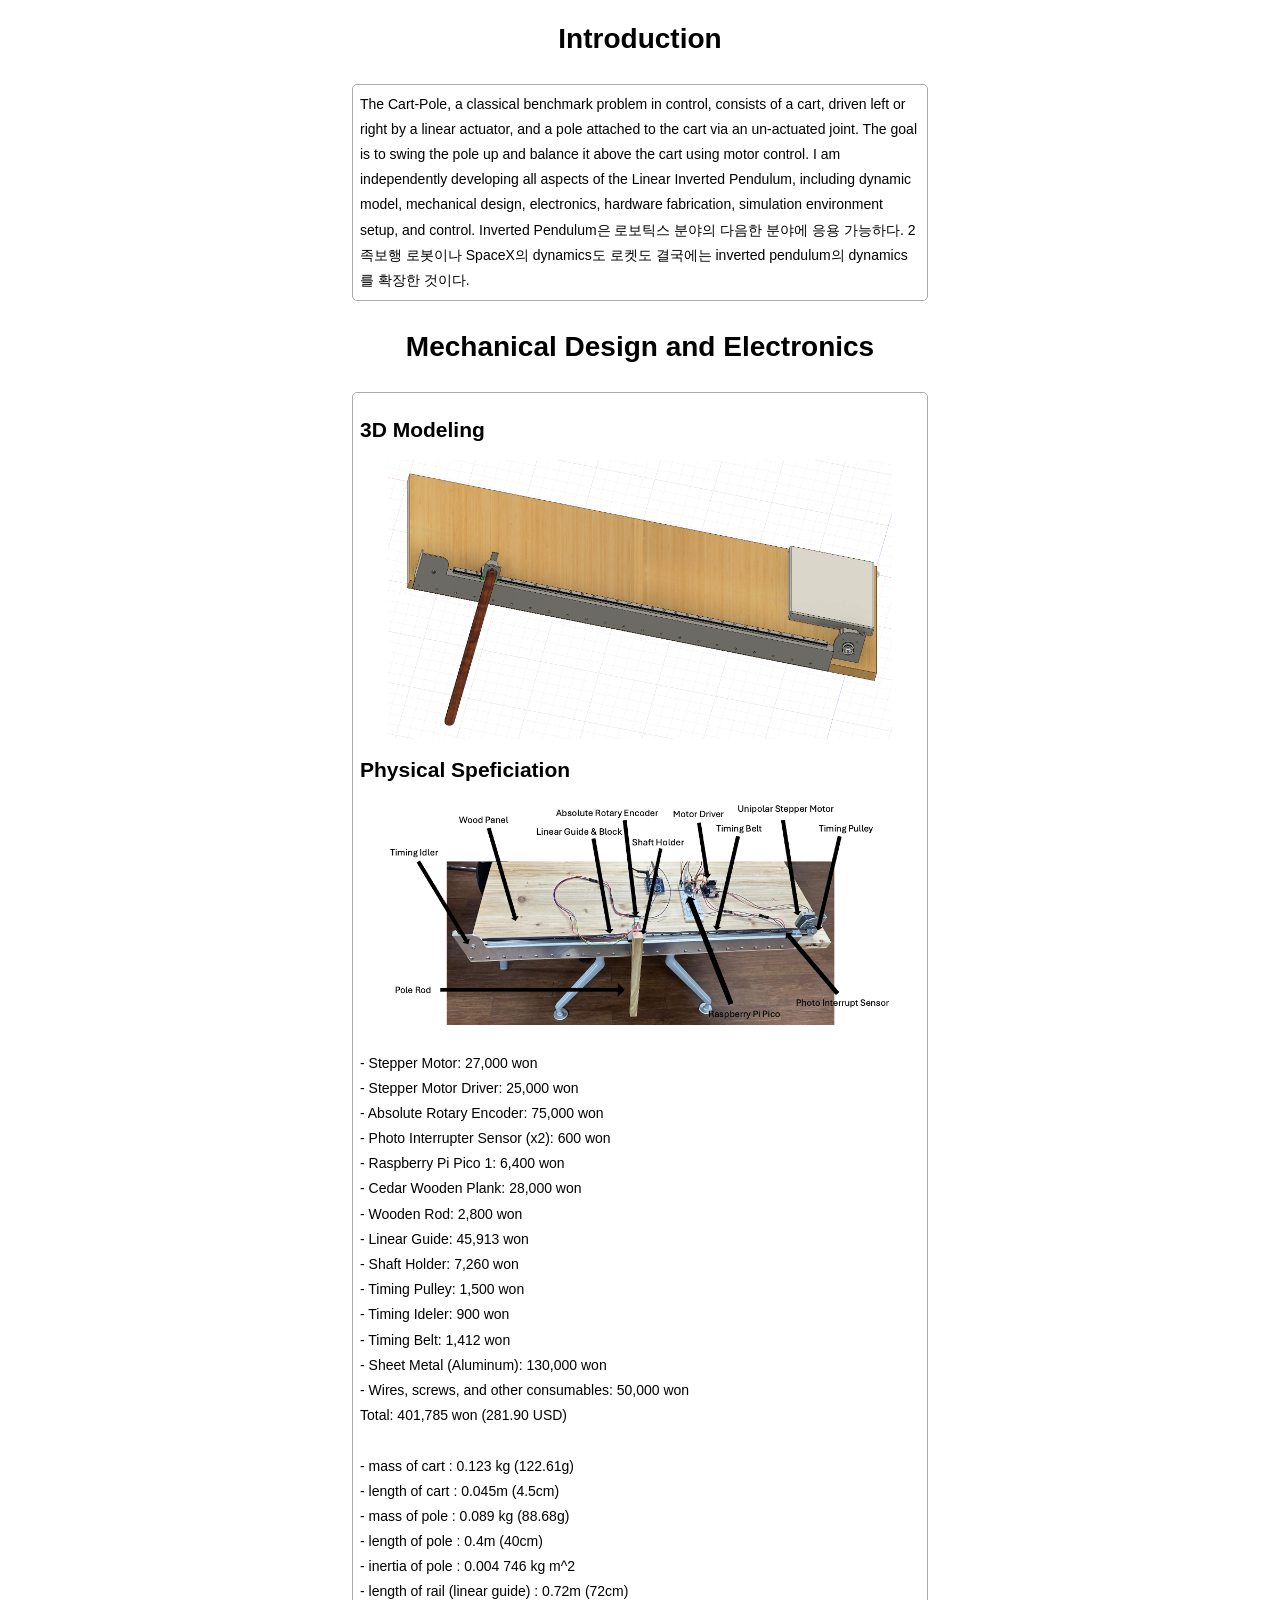
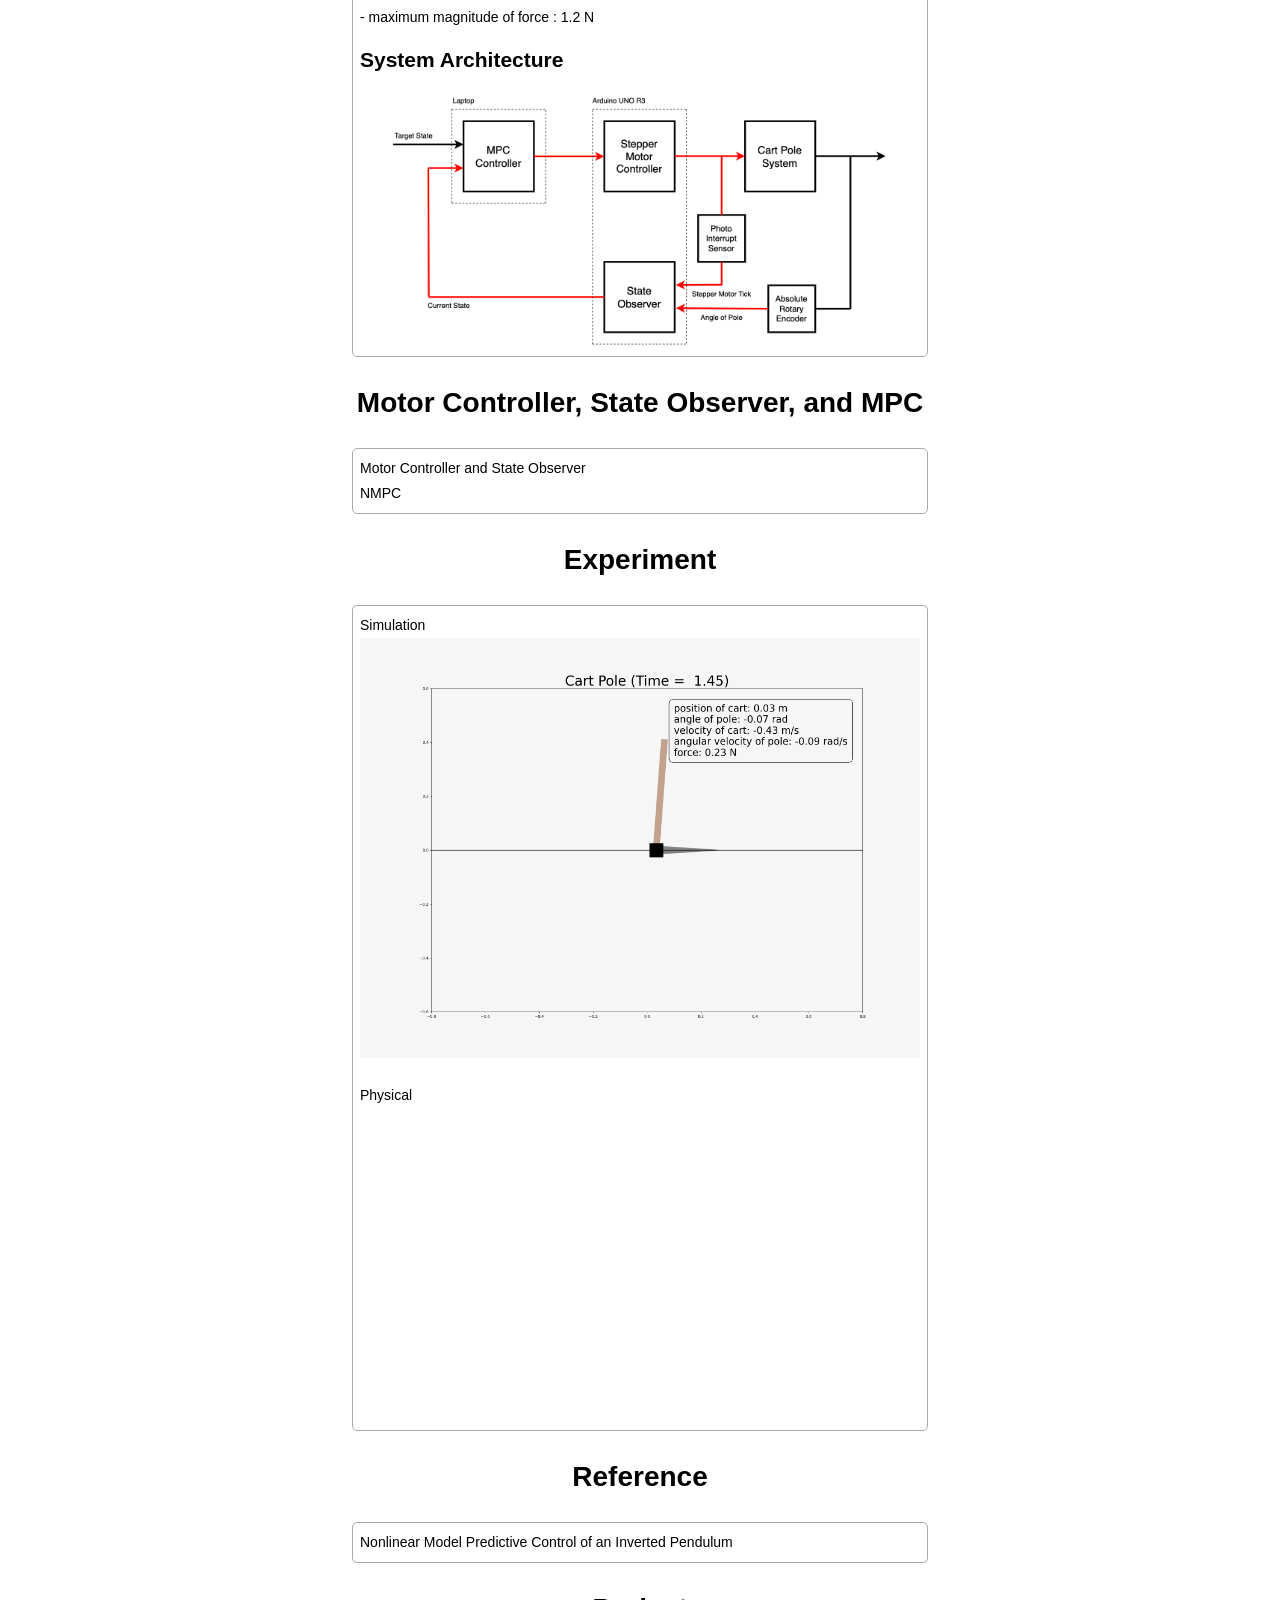
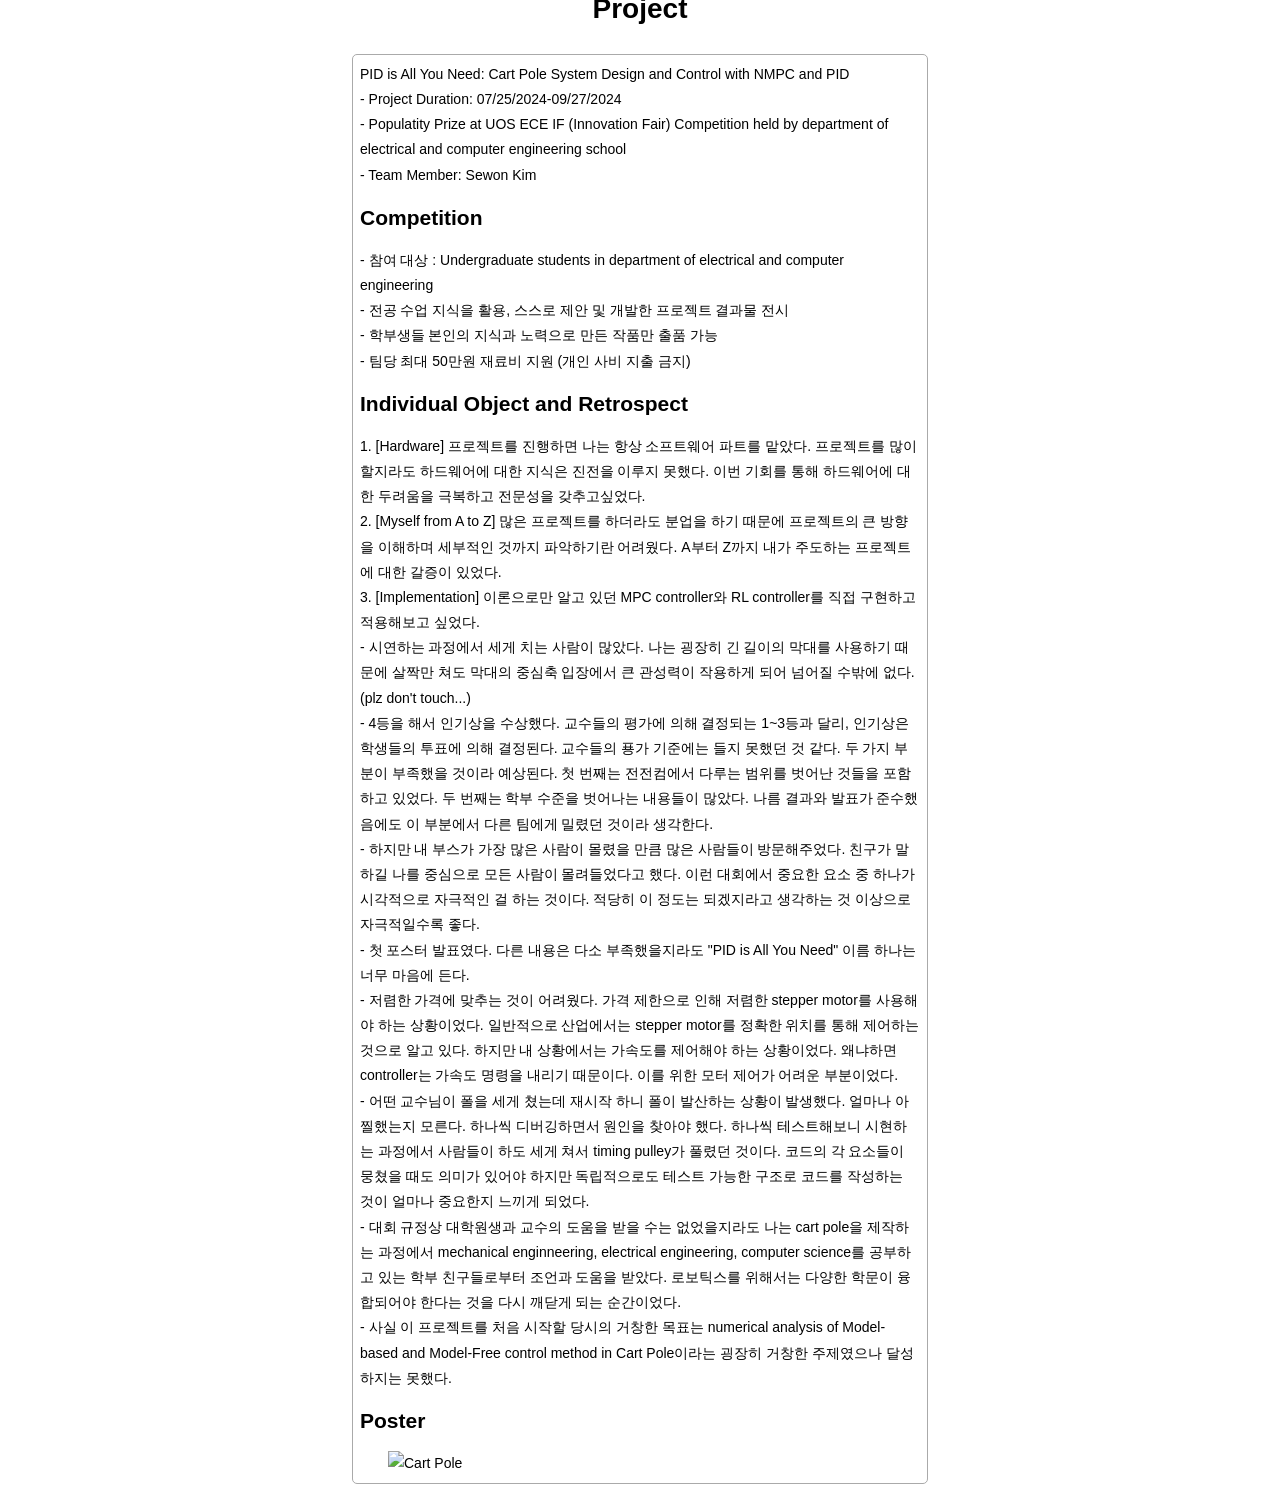
==== docs/index.html @ b6e817a5 "update" ====
<!DOCTYPE html>
<html lang="en">
<head>
    <meta charset="UTF-8">
    <meta name="viewport" content="width=device-width, initial-scale=1.0">
    <meta name="description" content="Anthony Garcia's personal page">
    <meta name="author" content="Anthony Garcia">
    <title>Anthony Garcia</title>
    <link rel="stylesheet" href="index.css">
</head>
<body>
    <div class="intro">
        <h1>Introduction</h1>
        <div class="box">
            <div>
                The Cart-Pole, a classical benchmark problem in control, consists of a cart, driven left or right by a linear actuator, and a pole attached to the cart via an un-actuated joint.  The goal is to swing the pole up and balance it above the cart using motor control.

                I am independently developing all aspects of the Linear Inverted Pendulum, including dynamic model, mechanical design, electronics, hardware fabrication, simulation environment setup, and control. Inverted Pendulum은 로보틱스 분야의 다음한 분야에 응용 가능하다. 2족보행 로봇이나 SpaceX의 dynamics도 로켓도 결국에는 inverted pendulum의 dynamics를 확장한 것이다.
            </div>
        </div>

        <h1>Mechanical Design and Electronics</h1>
        <div class="box">
            <h2>3D Modeling</h2>
            <img src="imgs/cartpole-3d.png" alt="Cart Pole" style="display:block; margin:auto; width:90%; height:auto;">

            <h2>Physical Speficiation</h2>
            <img src="imgs/assembly.png" alt="Cart Pole" style="display:block; margin:auto; width:90%; height:auto;">

            <br>
            <div>- Stepper Motor: 27,000 won</div>
            <div>- Stepper Motor Driver: 25,000 won</div>
            <div>- Absolute Rotary Encoder: 75,000 won</div>
            <div>- Photo Interrupter Sensor (x2): 600 won</div>
            <div>- Raspberry Pi Pico 1: 6,400 won</div>
            <div>- Cedar Wooden Plank: 28,000 won</div>
            <div>- Wooden Rod: 2,800 won</div>
            <div>- Linear Guide: 45,913 won</div>
            <div>- Shaft Holder: 7,260 won</div>
            <div>- Timing Pulley: 1,500 won</div>
            <div>- Timing Ideler: 900 won</div>
            <div>- Timing Belt: 1,412 won</div>
            <div>- Sheet Metal (Aluminum): 130,000 won</div>
            <div>- Wires, screws, and other consumables: 50,000 won</div>
            <div>Total: 401,785 won (281.90 USD)</div>
            <br>

            <div>- mass of cart : 0.123 kg (122.61g)</div>
            <div>- length of cart : 0.045m (4.5cm)</div>
            <div>- mass of pole : 0.089 kg (88.68g)</div>
            <div>- length of pole : 0.4m (40cm)</div>
            <div>- inertia of pole : 0.004 746 kg m^2</div>
            <div>- length of rail (linear guide) : 0.72m (72cm)</div>
            <div>- maximum magnitude of force : 1.2 N</div>

            <h2>System Architecture</h2>
            <img src="imgs/block-diagram.png" alt="Cart Pole" style="display:block; margin:auto; width:90%; height:auto;">
        </div>
    
        <h1>Motor Controller, State Observer, and MPC</h1>
        <div class="box">
            <div>
                <a href="https://wontothree.github.io/tmp/motor-controller-and-state-observer/" target="_blank" style="text-decoration:none; color:inherit;">
                    Motor Controller and State Observer
                </a>
                <br>
                <a href="https://wontothree.github.io/cartpole_/tmp/nmpc/" target="_blank" style="text-decoration:none; color:inherit;">
                    NMPC
                </a>
            </div>
        </div>
        
        <h1>Experiment</h1>
        <div class="box">
            <div>Simulation</div>
            <img src="imgs/cart_pole.gif" alt="Cart Pole Simulation" style="display:block; margin:auto; width:100%; height:auto;">
            <br>

            <div>Physical</div>
            <div style="position: relative; width: 100%; height: 0; padding-bottom: 56.25%; /* 16:9 비율 */">
                <iframe src="https://www.youtube.com/embed/Vz5JtkAQwwo" 
                    allow="accelerometer; autoplay; clipboard-write; encrypted-media; gyroscope; picture-in-picture" 
                    allowfullscreen
                    style="position: absolute; top: 0; left: 0; width: 100%; height: 100%; border: none;"></iframe>
            </div>
        </div>

        <h1>Reference</h1>
        <div class="box">
            Nonlinear Model Predictive Control of an Inverted Pendulum
        </div>

        <h1>Project</h1>

        <div class="box">
            <div>PID is All You Need: Cart Pole System Design and Control with NMPC and PID</div>
            <div>- Project Duration: 07/25/2024-09/27/2024</div>
            <div>- Populatity Prize at UOS ECE IF (Innovation Fair) Competition held by department of electrical and computer engineering school</div>
            <div>- Team Member: Sewon Kim</div>

            <h2>Competition</h2>
            <div>- 참여 대상 : Undergraduate students in department of electrical and computer engineering</div>
            <div>- 전공 수업 지식을 활용, 스스로 제안 및 개발한 프로젝트 결과물 전시</div>
            <div>- 학부생들 본인의 지식과 노력으로 만든 작품만 출품 가능</div>
            <div>- 팀당 최대 50만원 재료비 지원 (개인 사비 지출 금지)</div>

            <h2>Individual Object and Retrospect</h2>
            <div>1. [Hardware] 프로젝트를 진행하면 나는 항상 소프트웨어 파트를 맡았다. 프로젝트를 많이 할지라도 하드웨어에 대한 지식은 진전을 이루지 못했다. 이번 기회를 통해 하드웨어에 대한 두려움을 극복하고 전문성을 갖추고싶었다.</div>
            <div>2. [Myself from A to Z] 많은 프로젝트를 하더라도 분업을 하기 때문에 프로젝트의 큰 방향을 이해하며 세부적인 것까지 파악하기란 어려웠다. A부터 Z까지 내가 주도하는 프로젝트에 대한 갈증이 있었다.</div>
            <div>3. [Implementation] 이론으로만 알고 있던 MPC controller와 RL controller를 직접 구현하고 적용해보고 싶었다.</div>
            <div>- 시연하는 과정에서 세게 치는 사람이 많았다. 나는 굉장히 긴 길이의 막대를 사용하기 때문에 살짝만 쳐도 막대의 중심축 입장에서 큰 관성력이 작용하게 되어 넘어질 수밖에 없다. (plz don't touch...)</div>
            <div>- 4등을 해서 인기상을 수상했다. 교수들의 평가에 의해 결정되는 1~3등과 달리, 인기상은 학생들의 투표에 의해 결정된다. 교수들의 푱가 기준에는 들지 못했던 것 같다. 두 가지 부분이 부족했을 것이라 예상된다. 첫 번째는 전전컴에서 다루는 범위를 벗어난 것들을 포함하고 있었다. 두 번째는 학부 수준을 벗어나는 내용들이 많았다. 나름 결과와 발표가 준수했음에도 이 부분에서 다른 팀에게 밀렸던 것이라 생각한다.</div>
            <div>- 하지만 내 부스가 가장 많은 사람이 몰렸을 만큼 많은 사람들이 방문해주었다. 친구가 말하길 나를 중심으로 모든 사람이 몰려들었다고 했다. 이런 대회에서 중요한 요소 중 하나가 시각적으로 자극적인 걸 하는 것이다. 적당히 이 정도는 되겠지라고 생각하는 것 이상으로 자극적일수록 좋다.</div>
            <div>- 첫 포스터 발표였다. 다른 내용은 다소 부족했을지라도 "PID is All You Need" 이름 하나는 너무 마음에 든다.</div>
            <div>- 저렴한 가격에 맞추는 것이 어려웠다. 가격 제한으로 인해 저렴한 stepper motor를 사용해야 하는 상황이었다. 일반적으로 산업에서는 stepper motor를 정확한 위치를 통해 제어하는 것으로 알고 있다. 하지만 내 상황에서는 가속도를 제어해야 하는 상황이었다. 왜냐하면 controller는 가속도 명령을 내리기 때문이다. 이를 위한 모터 제어가 어려운 부분이었다.</div>
            <div>- 어떤 교수님이 폴을 세게 쳤는데 재시작 하니 폴이 발산하는 상황이 발생했다. 얼마나 아찔했는지 모른다. 하나씩 디버깅하면서 원인을 찾아야 했다. 하나씩 테스트해보니 시현하는 과정에서 사람들이 하도 세게 쳐서 timing pulley가 풀렸던 것이다. 코드의 각 요소들이 뭉쳤을 때도 의미가 있어야 하지만 독립적으로도 테스트 가능한 구조로 코드를 작성하는 것이 얼마나 중요한지 느끼게 되었다.</div>
            <div>- 대회 규정상 대학원생과 교수의 도움을 받을 수는 없었을지라도 나는 cart pole을 제작하는 과정에서 mechanical enginneering, electrical engineering, computer science를 공부하고 있는 학부 친구들로부터 조언과 도움을 받았다. 로보틱스를 위해서는 다양한 학문이 융합되어야 한다는 것을 다시 깨닫게 되는 순간이었다.</div>
            <div>- 사실 이 프로젝트를 처음 시작할 당시의 거창한 목표는 numerical analysis of Model-based and Model-Free control method in Cart Pole이라는 굉장히 거창한 주제였으나 달성하지는 못했다.</div>

            <h2>Poster</h2>
            <img src="imgs/eceif-poster.png" alt="Cart Pole" style="display:block; margin:auto; width:90%; height:auto;">
        </div>
    </div>
</body>
</html>
---- docs/index.css ----
/* styles.css */

* {
    box-sizing: border-box;
    text-rendering: optimizeLegibility;
}

::-webkit-scrollbar {
    display: none;
}

#root, body, html {
    width: 100%;
    height: 100%;
    margin: 0;
    padding: 0;
    line-height: 1.8rem;
    font-family: sans-serif;
}

a {
    text-decoration: none;
    color: inherit;
    color: #888;
}

.container {
    max-width: 800px;
    margin: 0 auto;
    padding: 2rem;
}

footer {
    text-align: center;
}

html {
    font-size: 16px;
}

@media (max-width: 1440px) {
    html {
        font-size: 14px;
    }
}

@media (max-width: 1200px) {
    html {
        font-size: 13px;
    }
}

@media (max-width: 1024px) {
    html {
        font-size: 12px;
    }
}

@media (max-width: 768px) {
    html {
        font-size: 11px;
    }
}

@media (max-width: 480px) {
    html {
        font-size: 10px;
    }
}

@media print {
    html {
        font-size: 10px;
    }
}

/* custom */
.intro {
    width: fit-content;
    margin: 0.5rem 0;
    display: flex;
    flex-direction: column;
    justify-content: center;
    /* padding: 0.5rem; */
    align-items: center;
}

.box {
    width: 45%; /* 너비를 100%로 설정하여 부모 요소에 맞춤 */
    margin: 1rem 0; /* 위쪽과 아래쪽 여백 */
    border: 1px solid #aaa;
    padding: 0.5rem;
    border-radius: 5px; /* 모서리 둥글게 */
}

.container {
    padding-top: 1rem;
    line-height: 1;
}
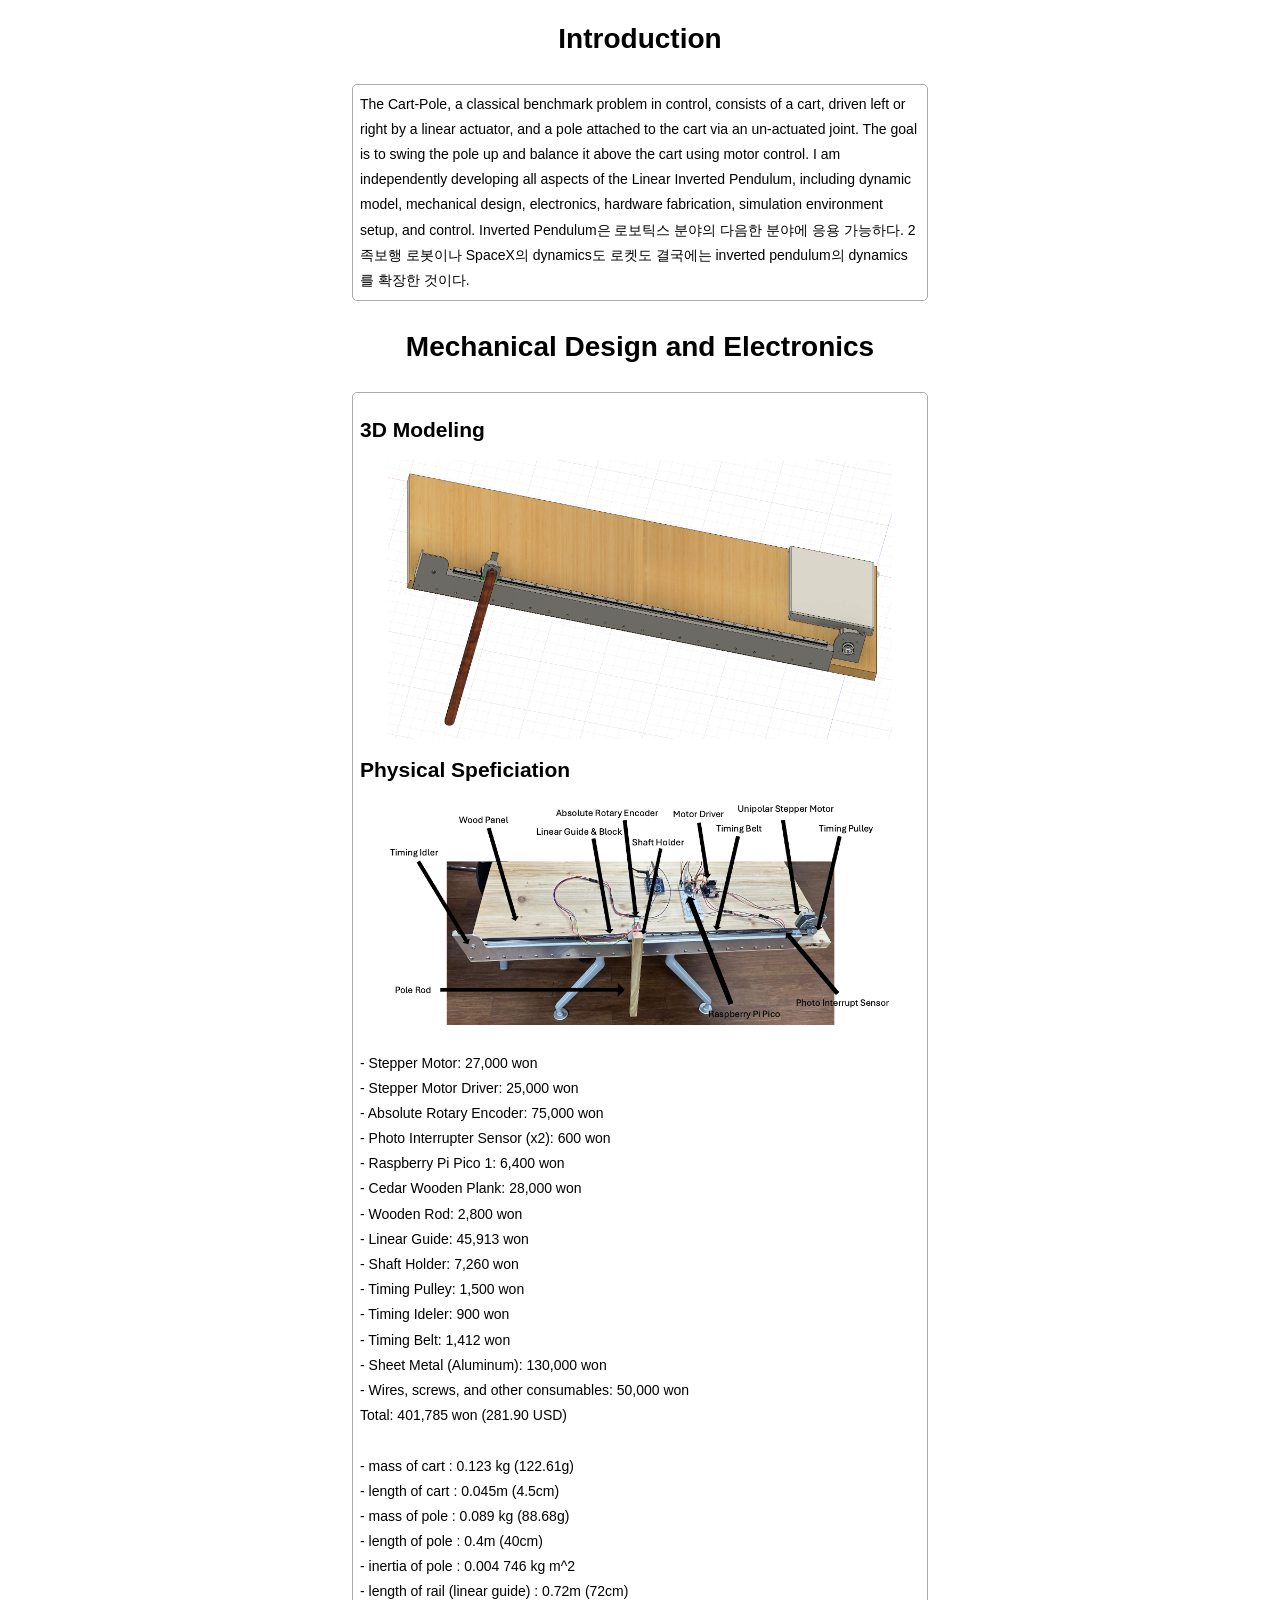
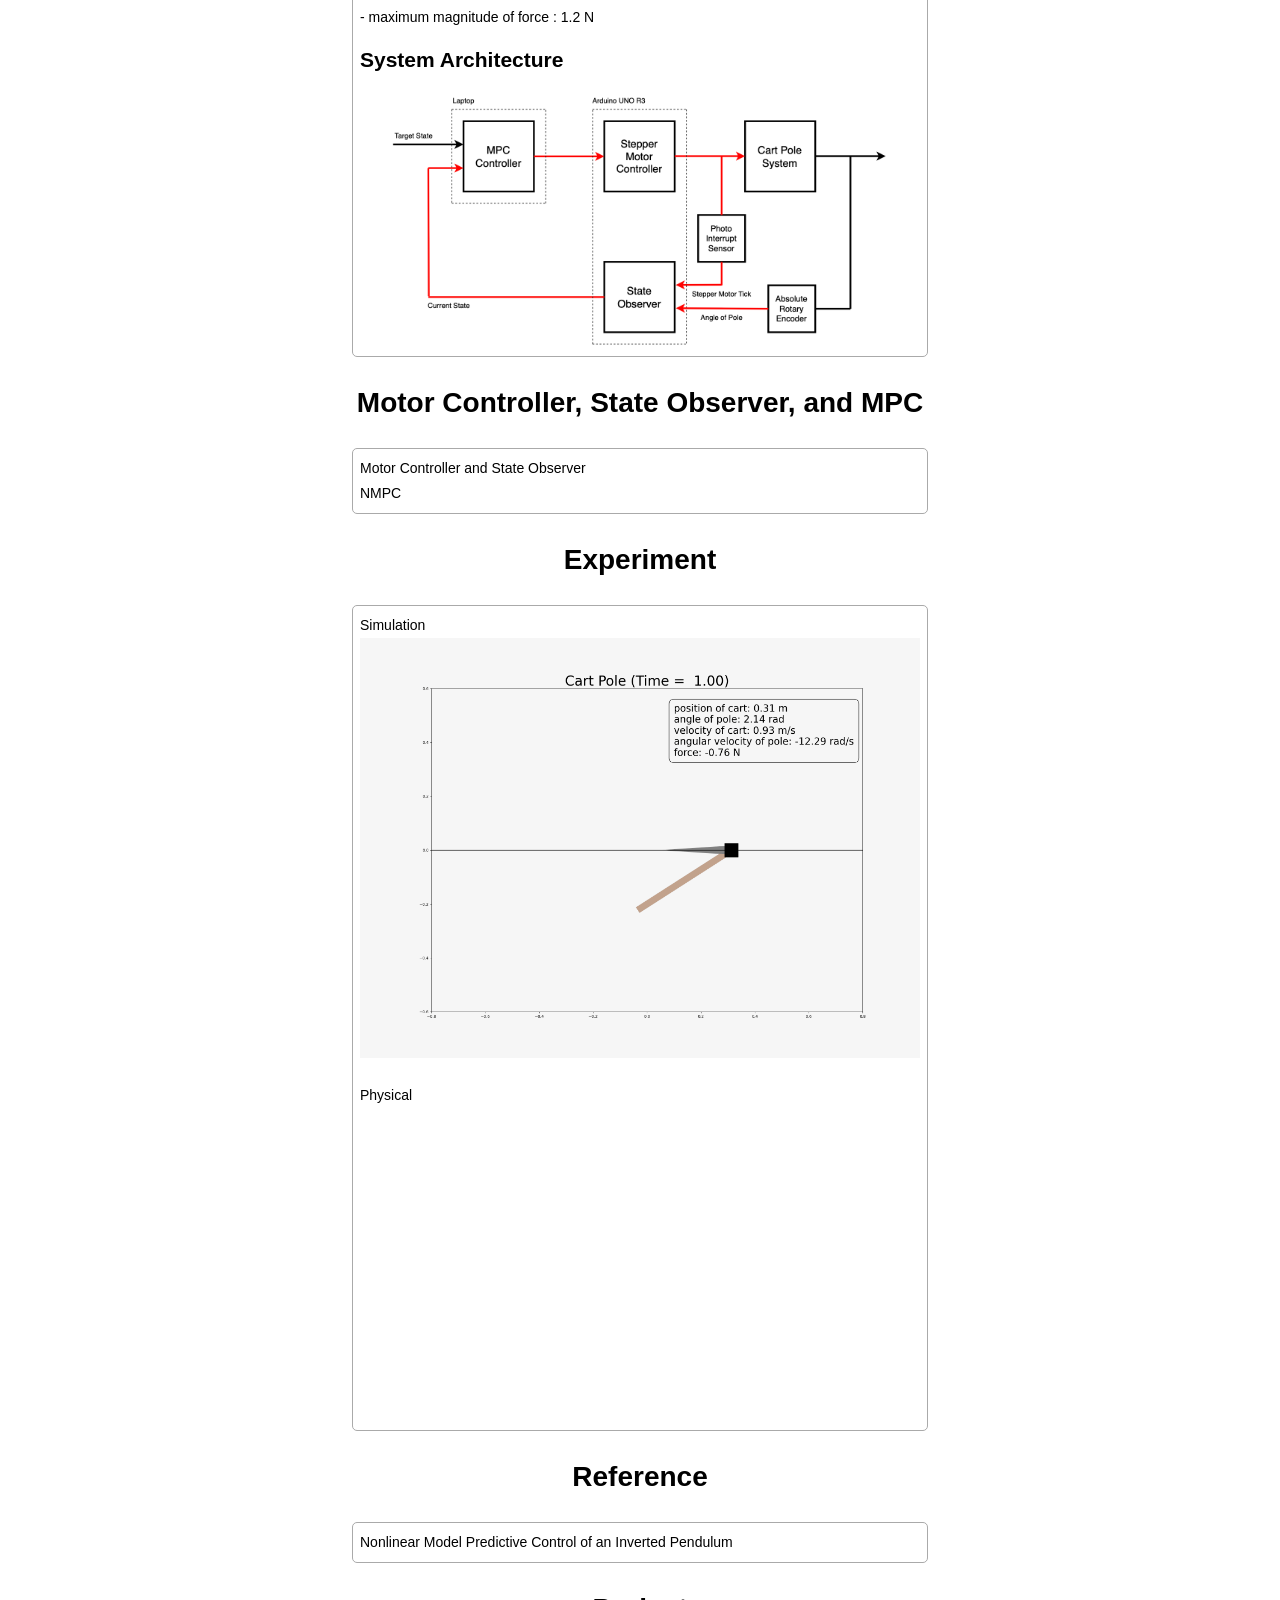
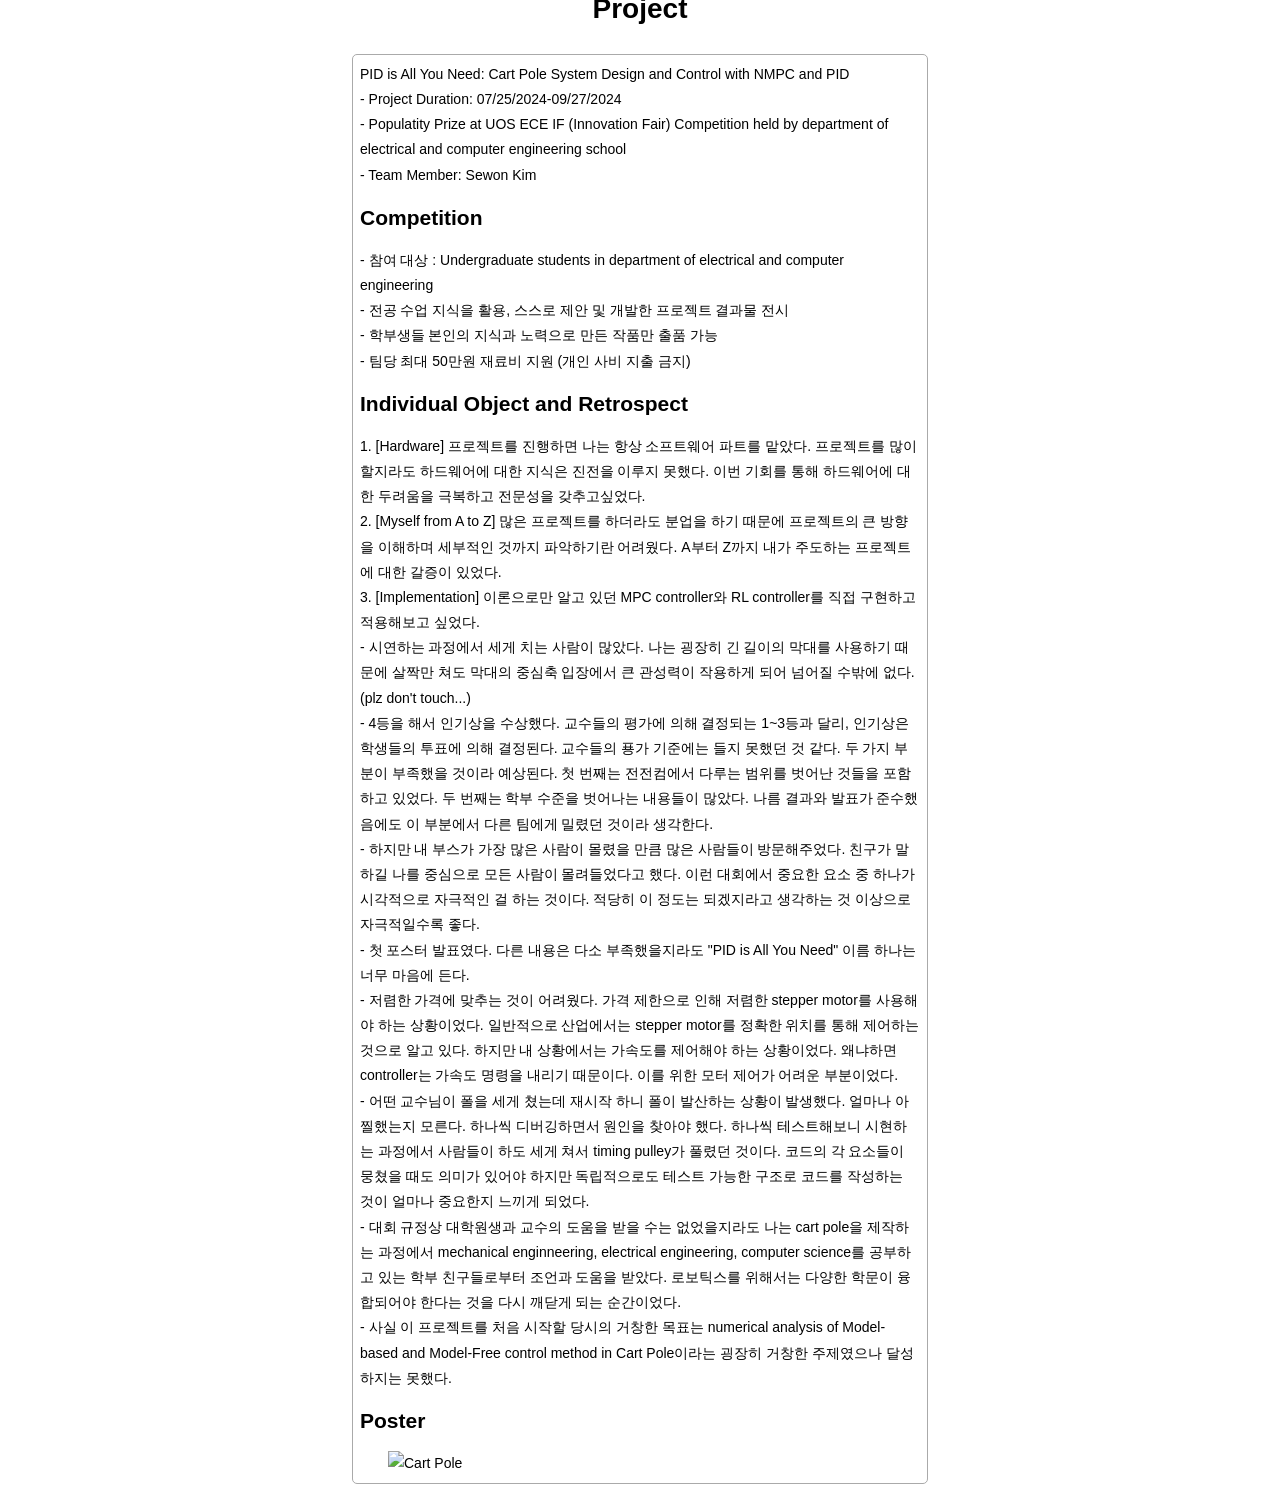
==== commit b22567c9: "update" ====
--- a/docs/index.html
+++ b/docs/index.html
@@ -64,7 +64,7 @@
                     Motor Controller and State Observer
                 </a>
                 <br>
-                <a href="https://wontothree.github.io/cartpole_/tmp/nmpc/" target="_blank" style="text-decoration:none; color:inherit;">
+                <a href="https://wontothree.github.io/tmp/nmpc/" target="_blank" style="text-decoration:none; color:inherit;">
                     NMPC
                 </a>
             </div>
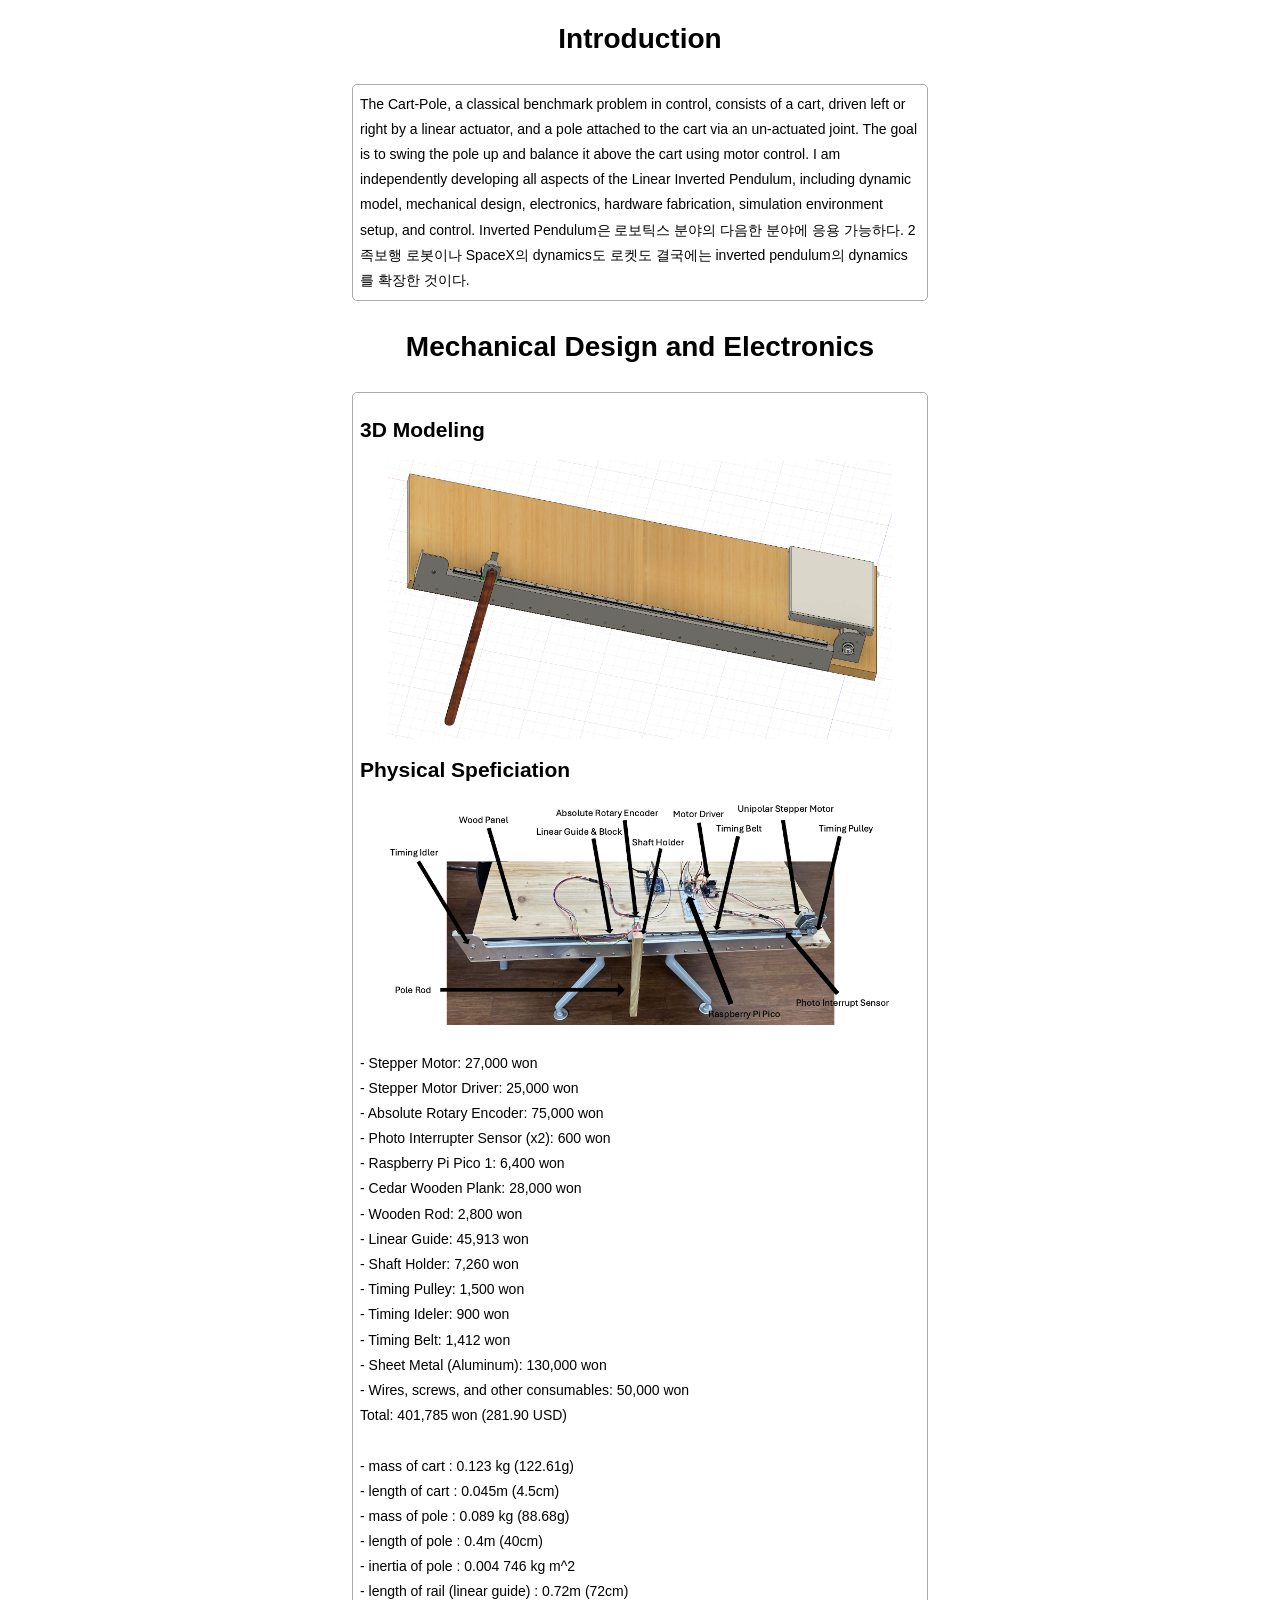
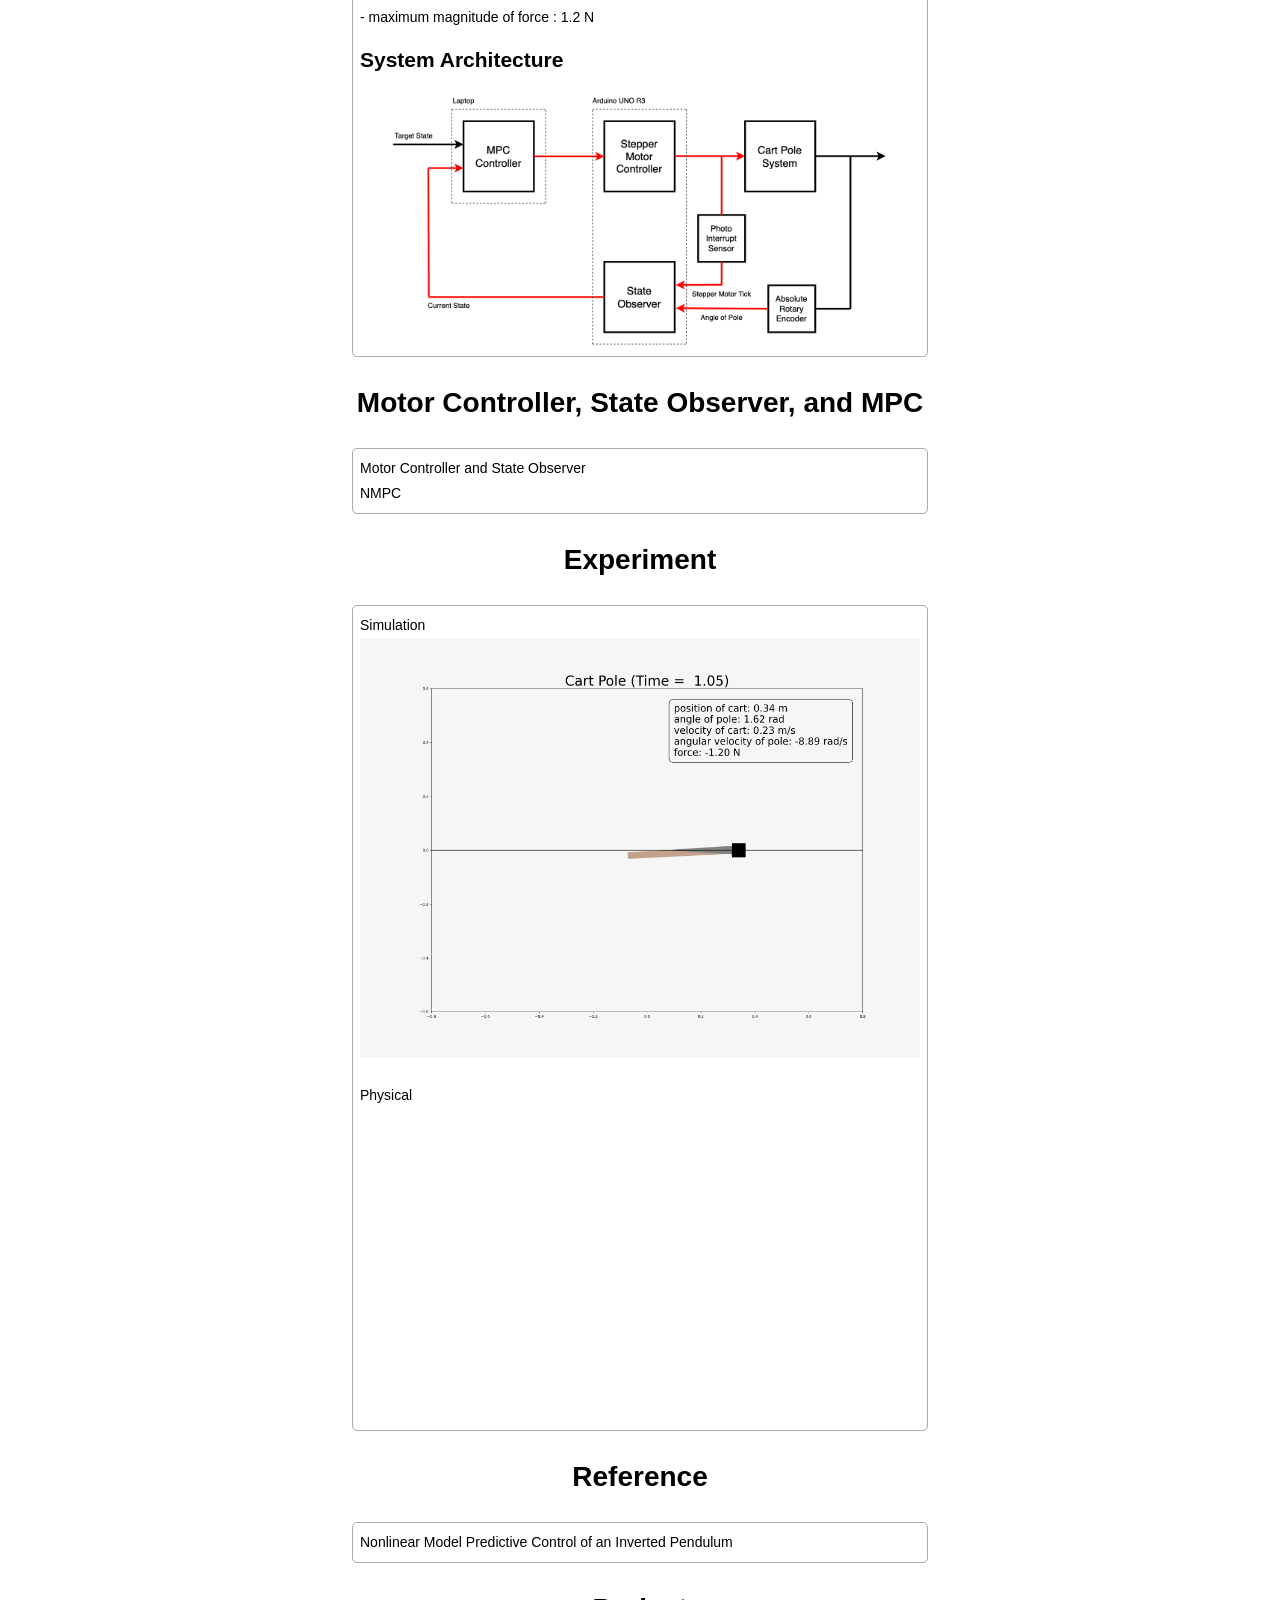
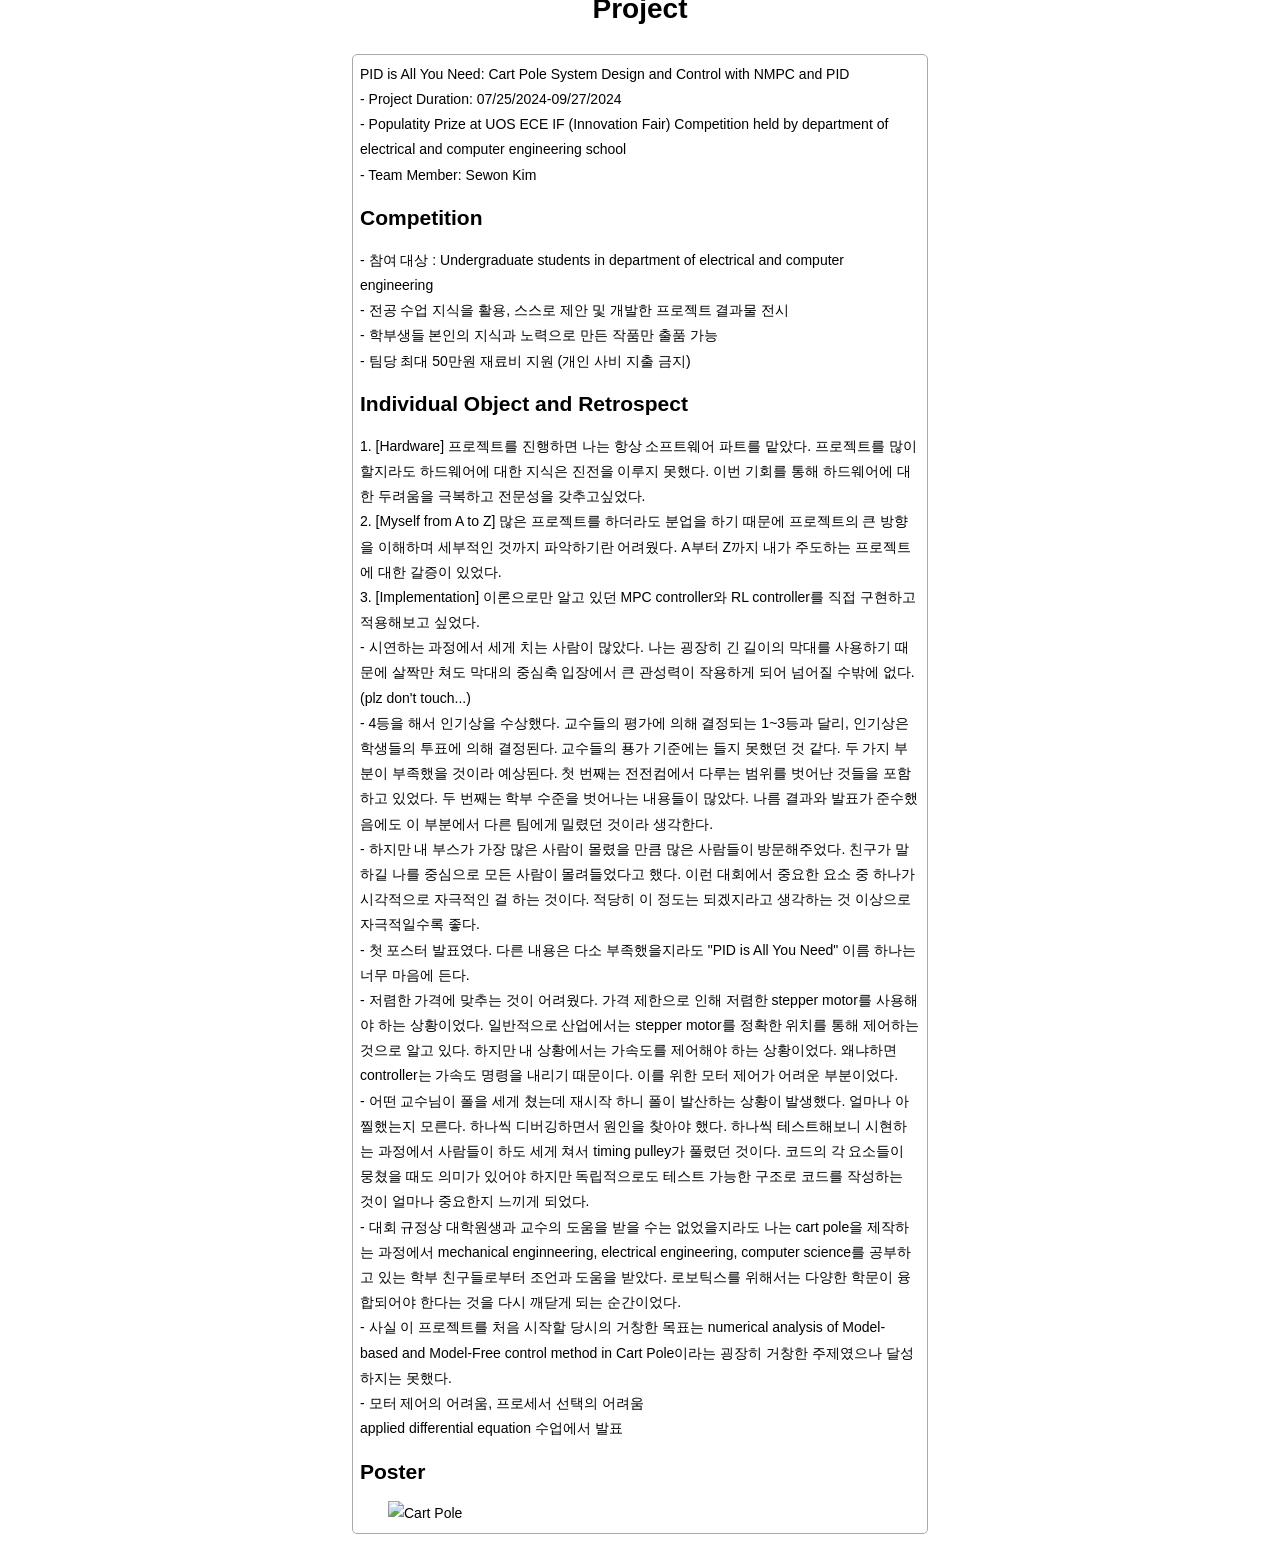
==== commit 91df7713: "update" ====
--- a/docs/index.html
+++ b/docs/index.html
@@ -116,6 +116,8 @@
             <div>- 어떤 교수님이 폴을 세게 쳤는데 재시작 하니 폴이 발산하는 상황이 발생했다. 얼마나 아찔했는지 모른다. 하나씩 디버깅하면서 원인을 찾아야 했다. 하나씩 테스트해보니 시현하는 과정에서 사람들이 하도 세게 쳐서 timing pulley가 풀렸던 것이다. 코드의 각 요소들이 뭉쳤을 때도 의미가 있어야 하지만 독립적으로도 테스트 가능한 구조로 코드를 작성하는 것이 얼마나 중요한지 느끼게 되었다.</div>
             <div>- 대회 규정상 대학원생과 교수의 도움을 받을 수는 없었을지라도 나는 cart pole을 제작하는 과정에서 mechanical enginneering, electrical engineering, computer science를 공부하고 있는 학부 친구들로부터 조언과 도움을 받았다. 로보틱스를 위해서는 다양한 학문이 융합되어야 한다는 것을 다시 깨닫게 되는 순간이었다.</div>
             <div>- 사실 이 프로젝트를 처음 시작할 당시의 거창한 목표는 numerical analysis of Model-based and Model-Free control method in Cart Pole이라는 굉장히 거창한 주제였으나 달성하지는 못했다.</div>
+            <div>- 모터 제어의 어려움, 프로세서 선택의 어려움</div>
+            <div>applied differential equation 수업에서 발표</div>
 
             <h2>Poster</h2>
             <img src="imgs/eceif-poster.png" alt="Cart Pole" style="display:block; margin:auto; width:90%; height:auto;">
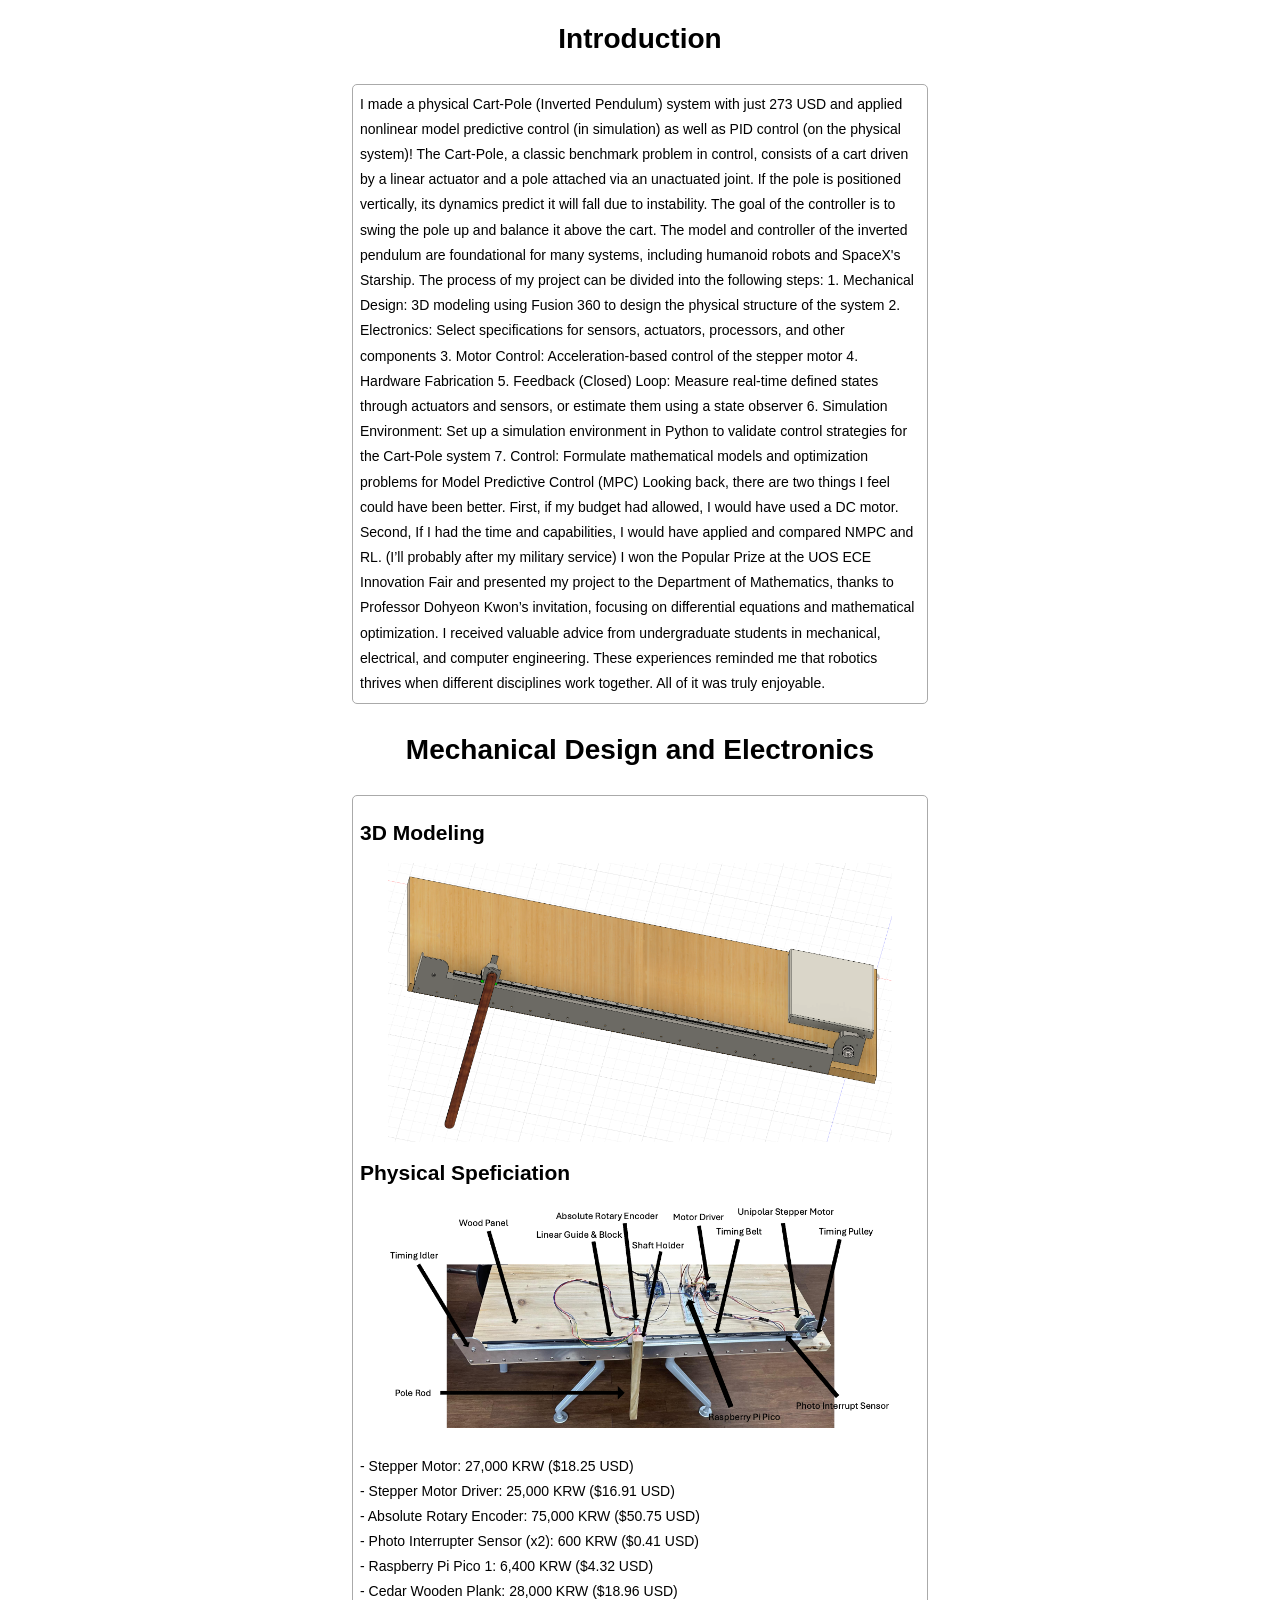
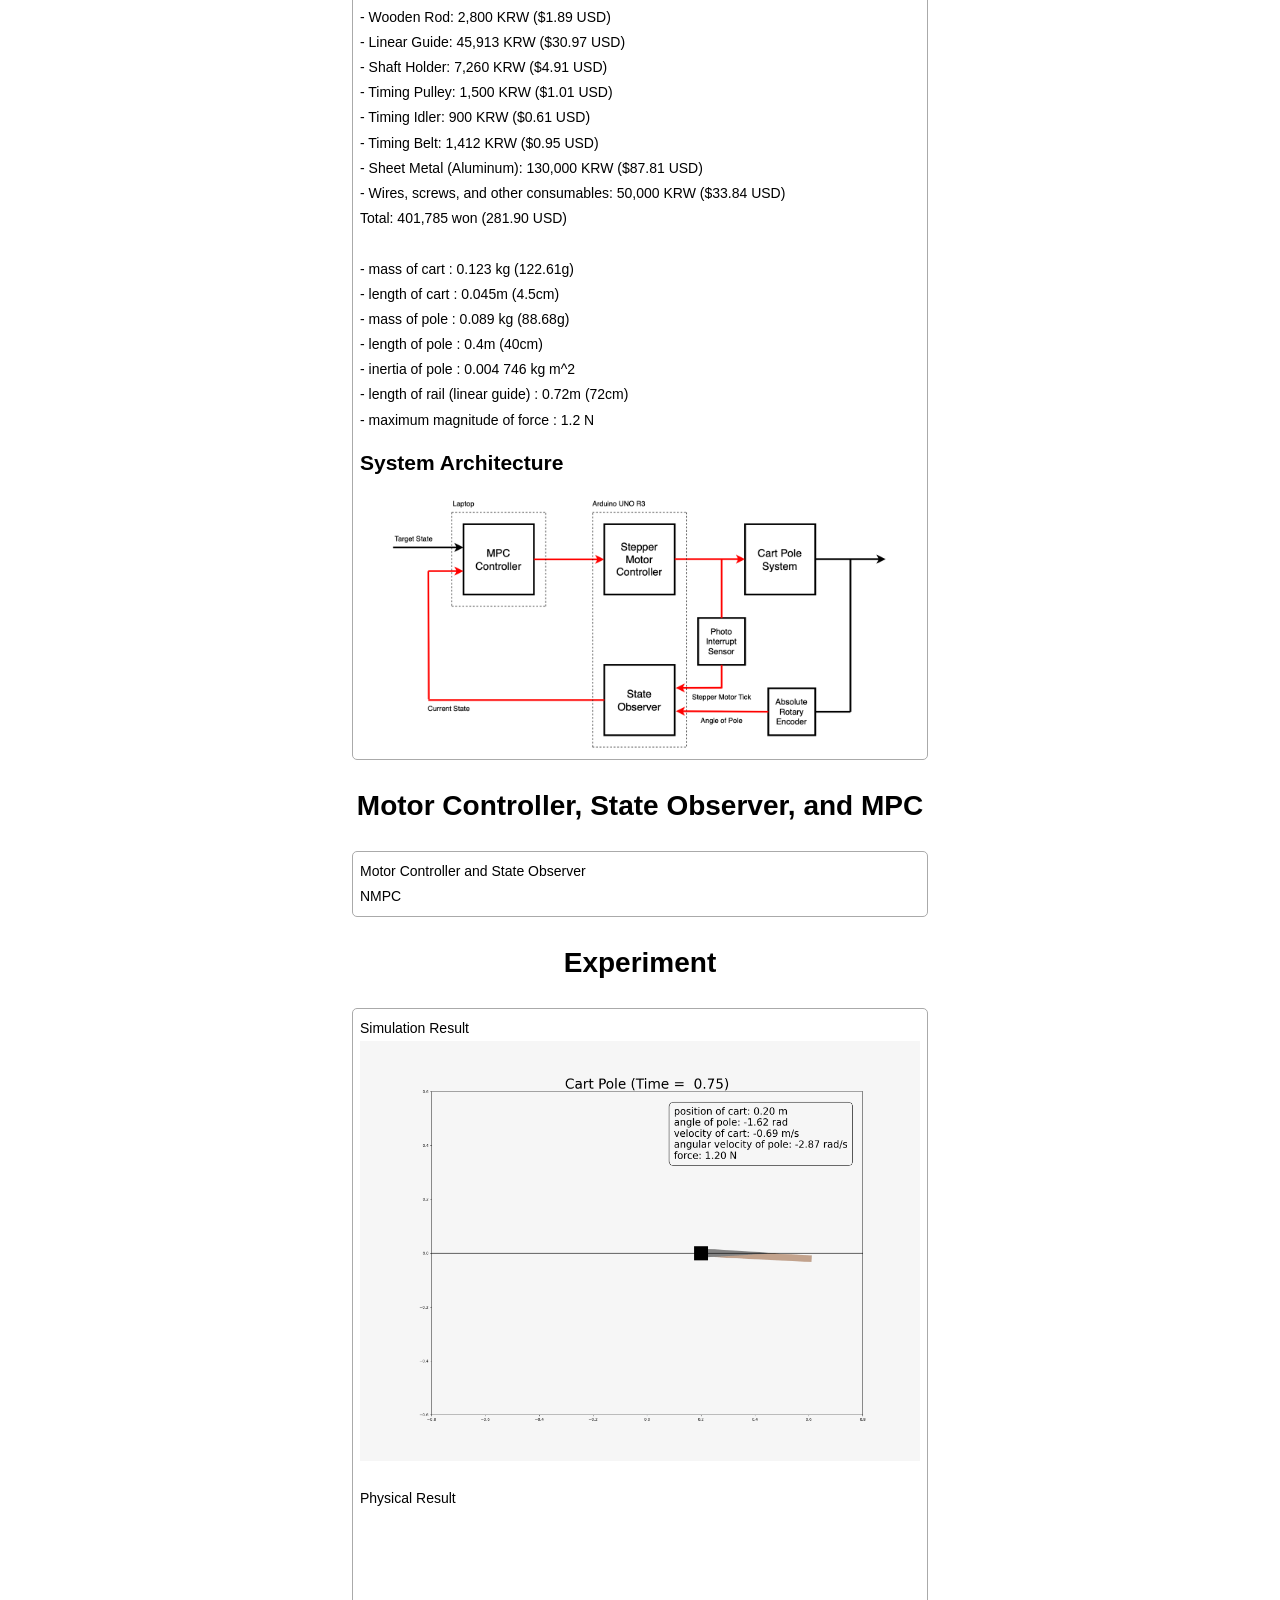
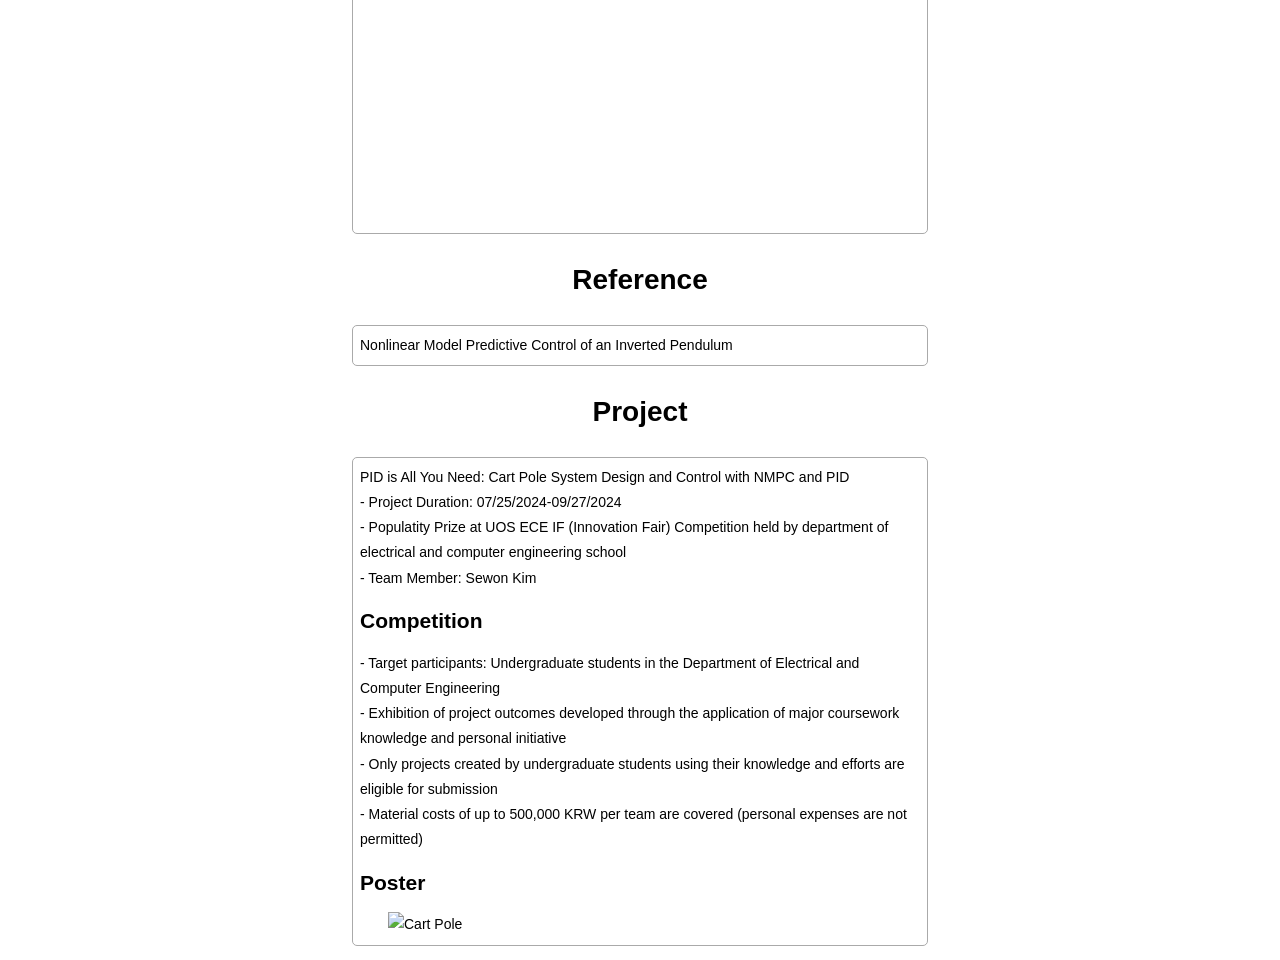
==== commit 49d108cd: "update docs" ====
--- a/docs/index.html
+++ b/docs/index.html
@@ -13,9 +13,23 @@
         <h1>Introduction</h1>
         <div class="box">
             <div>
-                The Cart-Pole, a classical benchmark problem in control, consists of a cart, driven left or right by a linear actuator, and a pole attached to the cart via an un-actuated joint.  The goal is to swing the pole up and balance it above the cart using motor control.
+                I made a physical Cart-Pole (Inverted Pendulum) system with just 273 USD and applied nonlinear model predictive control (in simulation) as well as PID control (on the physical system)!
 
-                I am independently developing all aspects of the Linear Inverted Pendulum, including dynamic model, mechanical design, electronics, hardware fabrication, simulation environment setup, and control. Inverted Pendulum은 로보틱스 분야의 다음한 분야에 응용 가능하다. 2족보행 로봇이나 SpaceX의 dynamics도 로켓도 결국에는 inverted pendulum의 dynamics를 확장한 것이다.
+                The Cart-Pole, a classic benchmark problem in control, consists of a cart driven by a linear actuator and a pole attached via an unactuated joint. If the pole is positioned vertically, its dynamics predict it will fall due to instability. The goal of the controller is to swing the pole up and balance it above the cart. The model and controller of the inverted pendulum are foundational for many systems, including humanoid robots and SpaceX's Starship.
+                
+                The process of my project can be divided into the following steps:
+                
+                1. Mechanical Design: 3D modeling using Fusion 360 to design the physical structure of the system
+                2. Electronics: Select specifications for sensors, actuators, processors, and other components
+                3. Motor Control: Acceleration-based control of the stepper motor
+                4. Hardware Fabrication
+                5. Feedback (Closed) Loop: Measure real-time defined states through actuators and sensors, or estimate them using a state observer
+                6. Simulation Environment: Set up a simulation environment in Python to validate control strategies for the Cart-Pole system
+                7. Control: Formulate mathematical models and optimization problems for Model Predictive Control (MPC)
+                
+                Looking back, there are two things I feel could have been better. First, if my budget had allowed, I would have used a DC motor. Second, If I had the time and capabilities, I would have applied and compared NMPC and RL. (I’ll probably after my military service)
+                
+                I won the Popular Prize at the UOS ECE Innovation Fair and presented my project to the Department of Mathematics, thanks to Professor Dohyeon Kwon’s invitation, focusing on differential equations and mathematical optimization. I received valuable advice from undergraduate students in mechanical, electrical, and computer engineering. These experiences reminded me that robotics thrives when different disciplines work together. All of it was truly enjoyable.
             </div>
         </div>
 
@@ -28,20 +42,20 @@
             <img src="imgs/assembly.png" alt="Cart Pole" style="display:block; margin:auto; width:90%; height:auto;">
 
             <br>
-            <div>- Stepper Motor: 27,000 won</div>
-            <div>- Stepper Motor Driver: 25,000 won</div>
-            <div>- Absolute Rotary Encoder: 75,000 won</div>
-            <div>- Photo Interrupter Sensor (x2): 600 won</div>
-            <div>- Raspberry Pi Pico 1: 6,400 won</div>
-            <div>- Cedar Wooden Plank: 28,000 won</div>
-            <div>- Wooden Rod: 2,800 won</div>
-            <div>- Linear Guide: 45,913 won</div>
-            <div>- Shaft Holder: 7,260 won</div>
-            <div>- Timing Pulley: 1,500 won</div>
-            <div>- Timing Ideler: 900 won</div>
-            <div>- Timing Belt: 1,412 won</div>
-            <div>- Sheet Metal (Aluminum): 130,000 won</div>
-            <div>- Wires, screws, and other consumables: 50,000 won</div>
+            <div>- Stepper Motor: 27,000 KRW ($18.25 USD)</div>
+            <div>- Stepper Motor Driver: 25,000 KRW ($16.91 USD)</div>
+            <div>- Absolute Rotary Encoder: 75,000 KRW ($50.75 USD)</div>
+            <div>- Photo Interrupter Sensor (x2): 600 KRW ($0.41 USD)</div>
+            <div>- Raspberry Pi Pico 1: 6,400 KRW ($4.32 USD)</div>
+            <div>- Cedar Wooden Plank: 28,000 KRW ($18.96 USD)</div>
+            <div>- Wooden Rod: 2,800 KRW ($1.89 USD)</div>
+            <div>- Linear Guide: 45,913 KRW ($30.97 USD)</div>
+            <div>- Shaft Holder: 7,260 KRW ($4.91 USD)</div>
+            <div>- Timing Pulley: 1,500 KRW ($1.01 USD)</div>
+            <div>- Timing Idler: 900 KRW ($0.61 USD)</div>
+            <div>- Timing Belt: 1,412 KRW ($0.95 USD)</div>
+            <div>- Sheet Metal (Aluminum): 130,000 KRW ($87.81 USD)</div>
+            <div>- Wires, screws, and other consumables: 50,000 KRW ($33.84 USD)</div>
             <div>Total: 401,785 won (281.90 USD)</div>
             <br>
 
@@ -72,11 +86,11 @@
         
         <h1>Experiment</h1>
         <div class="box">
-            <div>Simulation</div>
+            <div>Simulation Result</div>
             <img src="imgs/cart_pole.gif" alt="Cart Pole Simulation" style="display:block; margin:auto; width:100%; height:auto;">
             <br>
 
-            <div>Physical</div>
+            <div>Physical Result</div>
             <div style="position: relative; width: 100%; height: 0; padding-bottom: 56.25%; /* 16:9 비율 */">
                 <iframe src="https://www.youtube.com/embed/Vz5JtkAQwwo" 
                     allow="accelerometer; autoplay; clipboard-write; encrypted-media; gyroscope; picture-in-picture" 
@@ -99,25 +113,10 @@
             <div>- Team Member: Sewon Kim</div>
 
             <h2>Competition</h2>
-            <div>- 참여 대상 : Undergraduate students in department of electrical and computer engineering</div>
-            <div>- 전공 수업 지식을 활용, 스스로 제안 및 개발한 프로젝트 결과물 전시</div>
-            <div>- 학부생들 본인의 지식과 노력으로 만든 작품만 출품 가능</div>
-            <div>- 팀당 최대 50만원 재료비 지원 (개인 사비 지출 금지)</div>
-
-            <h2>Individual Object and Retrospect</h2>
-            <div>1. [Hardware] 프로젝트를 진행하면 나는 항상 소프트웨어 파트를 맡았다. 프로젝트를 많이 할지라도 하드웨어에 대한 지식은 진전을 이루지 못했다. 이번 기회를 통해 하드웨어에 대한 두려움을 극복하고 전문성을 갖추고싶었다.</div>
-            <div>2. [Myself from A to Z] 많은 프로젝트를 하더라도 분업을 하기 때문에 프로젝트의 큰 방향을 이해하며 세부적인 것까지 파악하기란 어려웠다. A부터 Z까지 내가 주도하는 프로젝트에 대한 갈증이 있었다.</div>
-            <div>3. [Implementation] 이론으로만 알고 있던 MPC controller와 RL controller를 직접 구현하고 적용해보고 싶었다.</div>
-            <div>- 시연하는 과정에서 세게 치는 사람이 많았다. 나는 굉장히 긴 길이의 막대를 사용하기 때문에 살짝만 쳐도 막대의 중심축 입장에서 큰 관성력이 작용하게 되어 넘어질 수밖에 없다. (plz don't touch...)</div>
-            <div>- 4등을 해서 인기상을 수상했다. 교수들의 평가에 의해 결정되는 1~3등과 달리, 인기상은 학생들의 투표에 의해 결정된다. 교수들의 푱가 기준에는 들지 못했던 것 같다. 두 가지 부분이 부족했을 것이라 예상된다. 첫 번째는 전전컴에서 다루는 범위를 벗어난 것들을 포함하고 있었다. 두 번째는 학부 수준을 벗어나는 내용들이 많았다. 나름 결과와 발표가 준수했음에도 이 부분에서 다른 팀에게 밀렸던 것이라 생각한다.</div>
-            <div>- 하지만 내 부스가 가장 많은 사람이 몰렸을 만큼 많은 사람들이 방문해주었다. 친구가 말하길 나를 중심으로 모든 사람이 몰려들었다고 했다. 이런 대회에서 중요한 요소 중 하나가 시각적으로 자극적인 걸 하는 것이다. 적당히 이 정도는 되겠지라고 생각하는 것 이상으로 자극적일수록 좋다.</div>
-            <div>- 첫 포스터 발표였다. 다른 내용은 다소 부족했을지라도 "PID is All You Need" 이름 하나는 너무 마음에 든다.</div>
-            <div>- 저렴한 가격에 맞추는 것이 어려웠다. 가격 제한으로 인해 저렴한 stepper motor를 사용해야 하는 상황이었다. 일반적으로 산업에서는 stepper motor를 정확한 위치를 통해 제어하는 것으로 알고 있다. 하지만 내 상황에서는 가속도를 제어해야 하는 상황이었다. 왜냐하면 controller는 가속도 명령을 내리기 때문이다. 이를 위한 모터 제어가 어려운 부분이었다.</div>
-            <div>- 어떤 교수님이 폴을 세게 쳤는데 재시작 하니 폴이 발산하는 상황이 발생했다. 얼마나 아찔했는지 모른다. 하나씩 디버깅하면서 원인을 찾아야 했다. 하나씩 테스트해보니 시현하는 과정에서 사람들이 하도 세게 쳐서 timing pulley가 풀렸던 것이다. 코드의 각 요소들이 뭉쳤을 때도 의미가 있어야 하지만 독립적으로도 테스트 가능한 구조로 코드를 작성하는 것이 얼마나 중요한지 느끼게 되었다.</div>
-            <div>- 대회 규정상 대학원생과 교수의 도움을 받을 수는 없었을지라도 나는 cart pole을 제작하는 과정에서 mechanical enginneering, electrical engineering, computer science를 공부하고 있는 학부 친구들로부터 조언과 도움을 받았다. 로보틱스를 위해서는 다양한 학문이 융합되어야 한다는 것을 다시 깨닫게 되는 순간이었다.</div>
-            <div>- 사실 이 프로젝트를 처음 시작할 당시의 거창한 목표는 numerical analysis of Model-based and Model-Free control method in Cart Pole이라는 굉장히 거창한 주제였으나 달성하지는 못했다.</div>
-            <div>- 모터 제어의 어려움, 프로세서 선택의 어려움</div>
-            <div>applied differential equation 수업에서 발표</div>
+            <div>- Target participants: Undergraduate students in the Department of Electrical and Computer Engineering</div>
+            <div>- Exhibition of project outcomes developed through the application of major coursework knowledge and personal initiative</div>
+            <div>- Only projects created by undergraduate students using their knowledge and efforts are eligible for submission</div>
+            <div>- Material costs of up to 500,000 KRW per team are covered (personal expenses are not permitted)</div>
 
             <h2>Poster</h2>
             <img src="imgs/eceif-poster.png" alt="Cart Pole" style="display:block; margin:auto; width:90%; height:auto;">
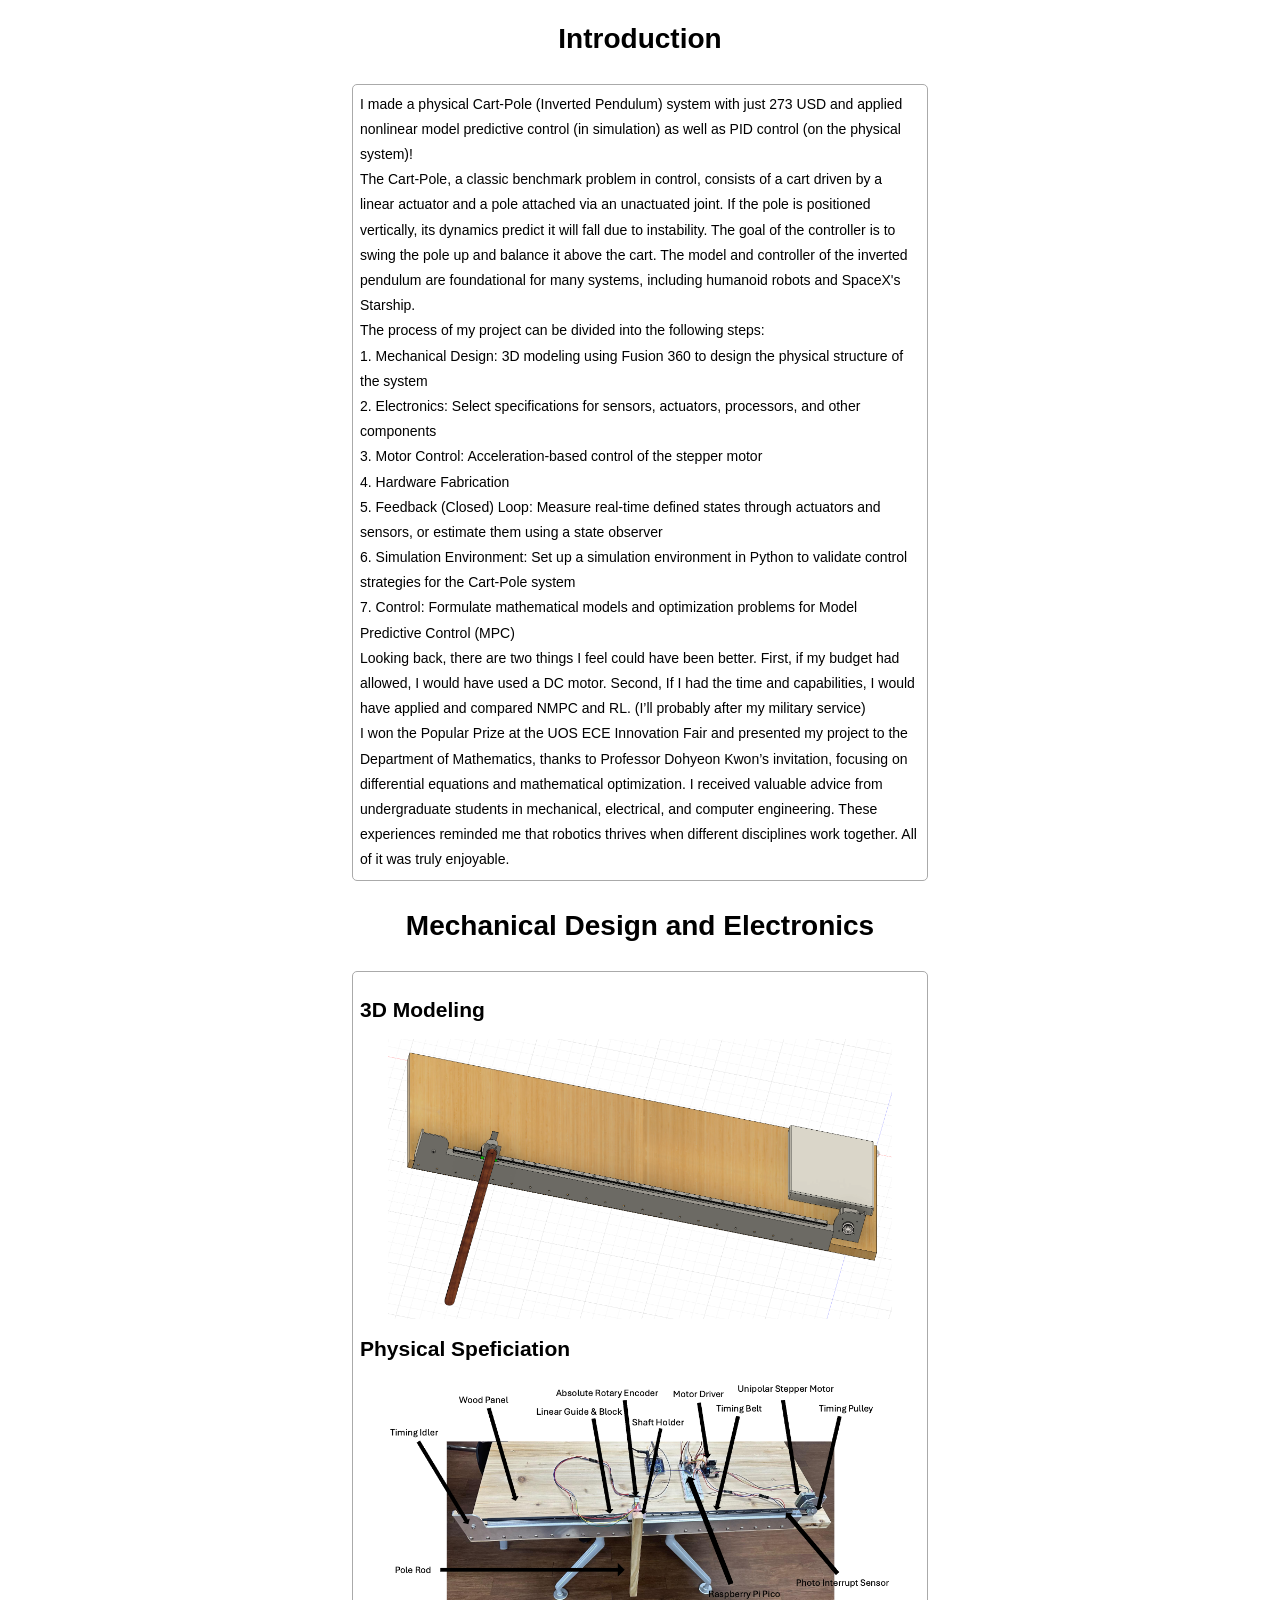
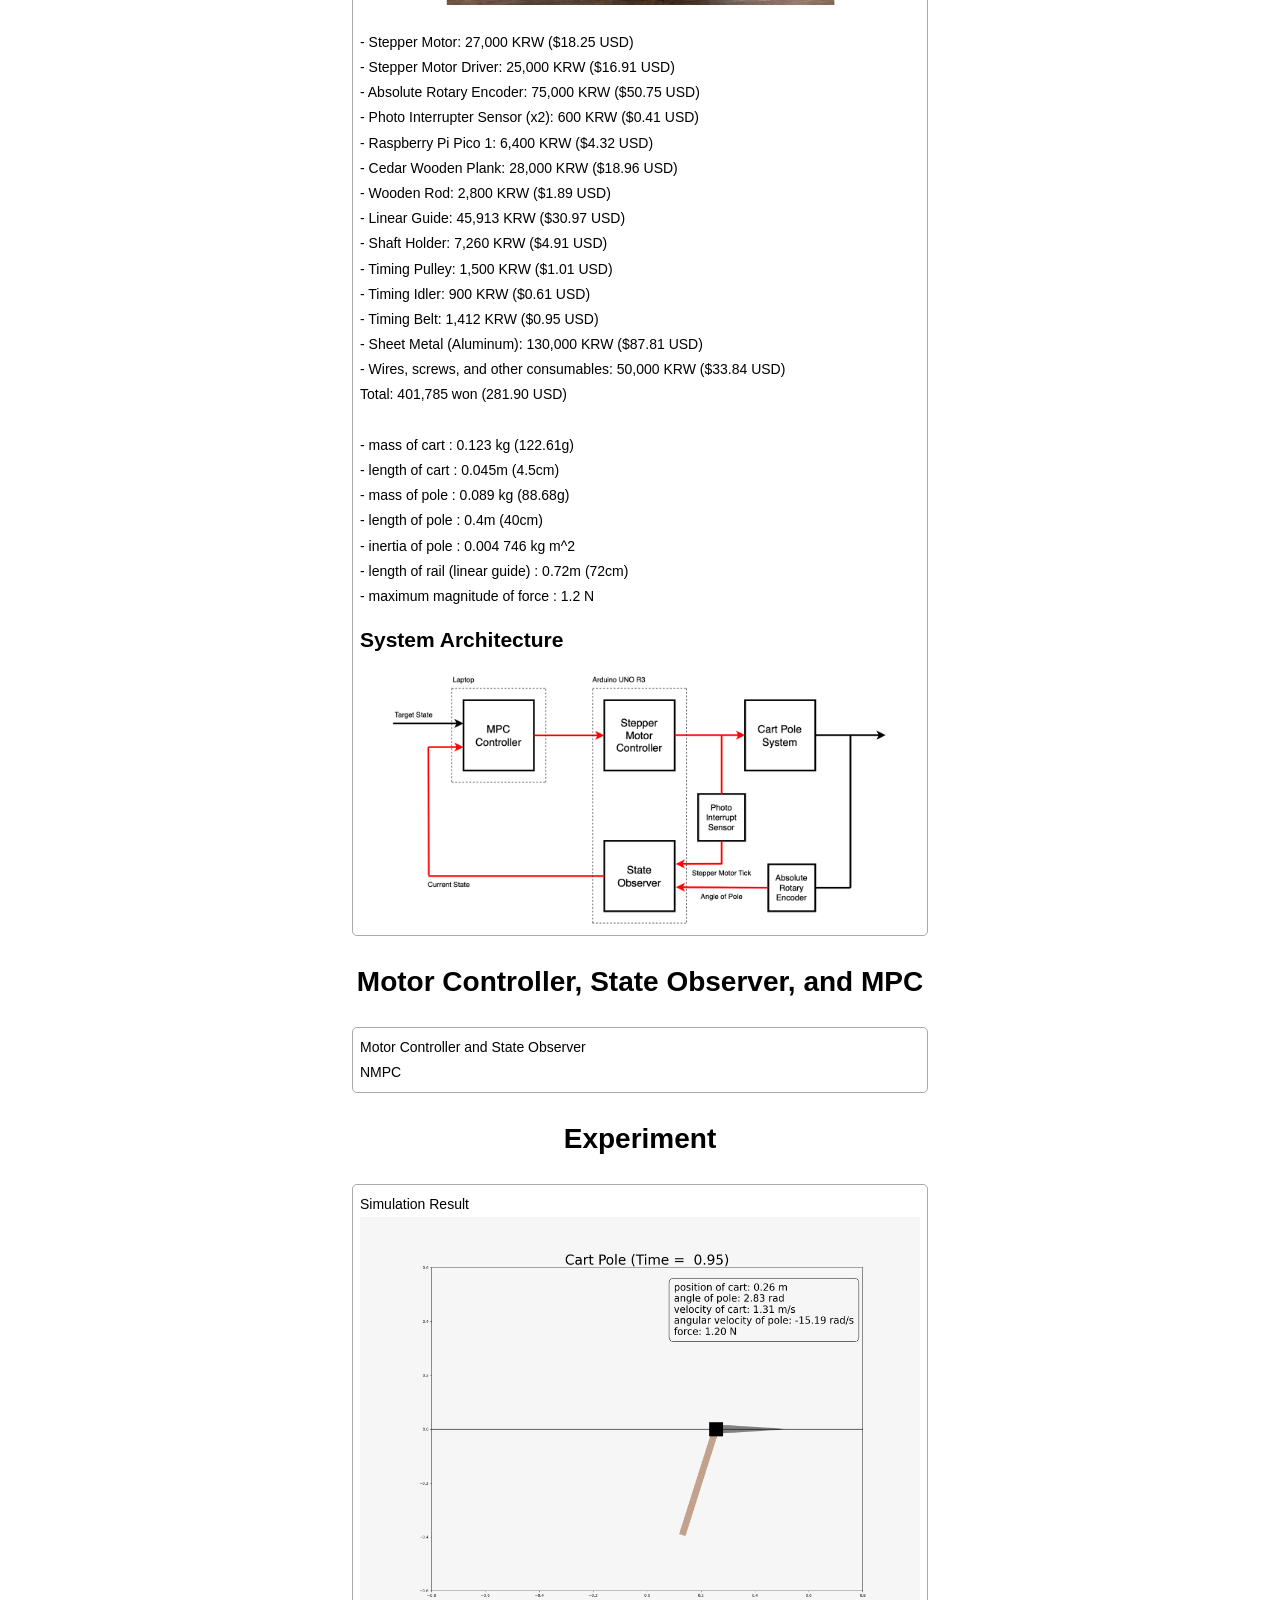
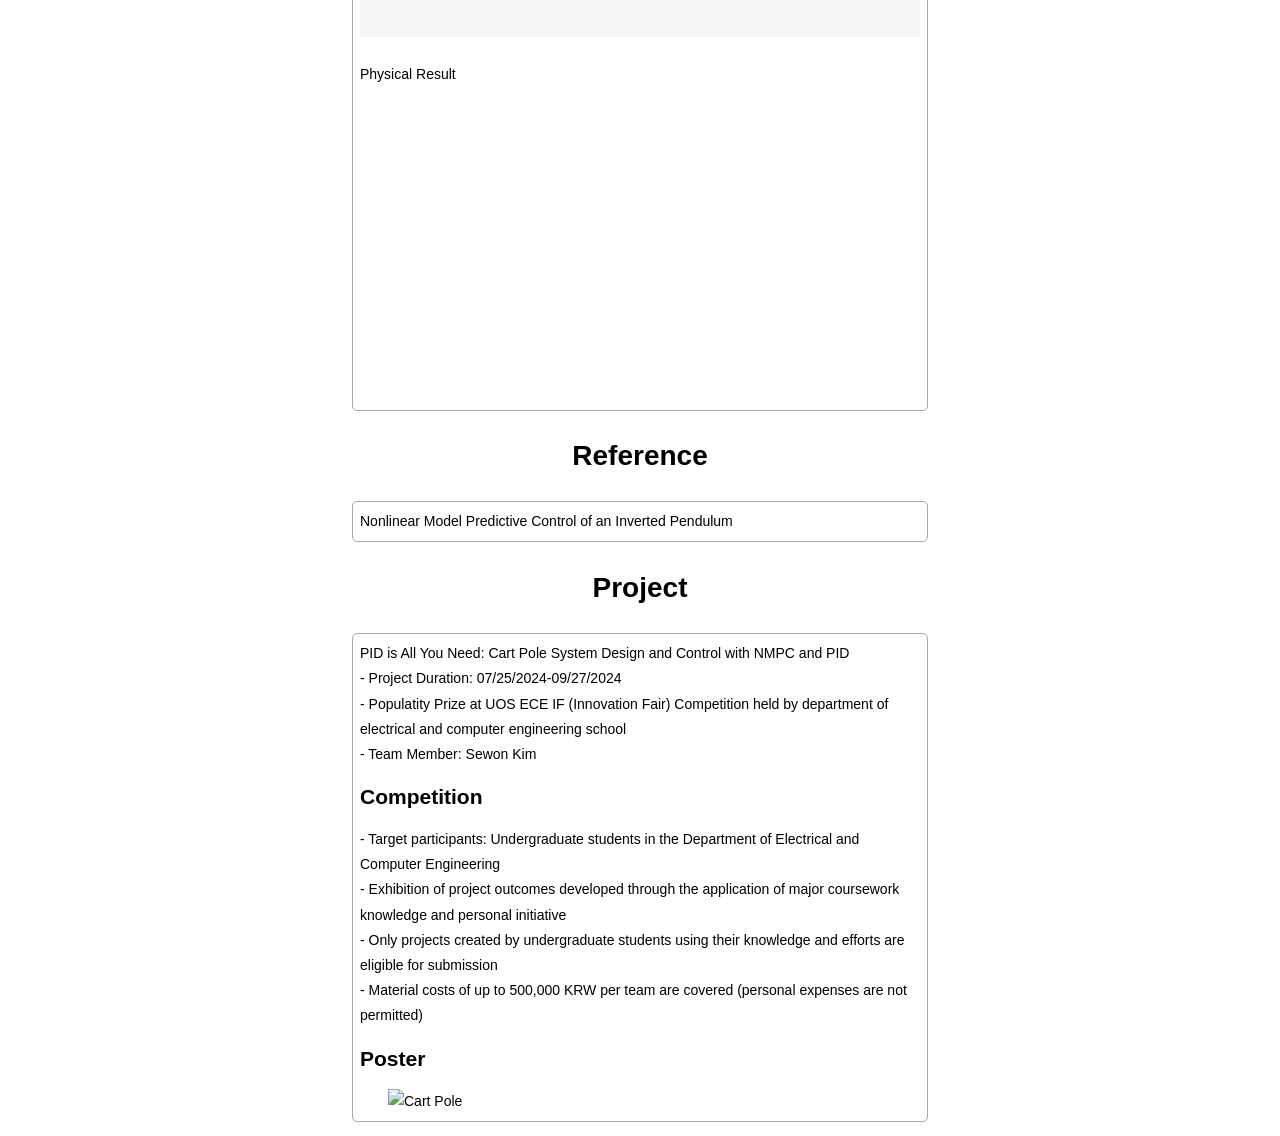
==== commit 1ea5a466: "update docs" ====
--- a/docs/index.html
+++ b/docs/index.html
@@ -14,21 +14,38 @@
         <div class="box">
             <div>
                 I made a physical Cart-Pole (Inverted Pendulum) system with just 273 USD and applied nonlinear model predictive control (in simulation) as well as PID control (on the physical system)!
-
+            </div>
+            <div>
                 The Cart-Pole, a classic benchmark problem in control, consists of a cart driven by a linear actuator and a pole attached via an unactuated joint. If the pole is positioned vertically, its dynamics predict it will fall due to instability. The goal of the controller is to swing the pole up and balance it above the cart. The model and controller of the inverted pendulum are foundational for many systems, including humanoid robots and SpaceX's Starship.
-                
+            </div>
+            <div>
                 The process of my project can be divided into the following steps:
-                
+            </div>
+            <div>
                 1. Mechanical Design: 3D modeling using Fusion 360 to design the physical structure of the system
+            </div>
+            <div>
                 2. Electronics: Select specifications for sensors, actuators, processors, and other components
+            </div>
+            <div>
                 3. Motor Control: Acceleration-based control of the stepper motor
+            </div>
+            <div>
                 4. Hardware Fabrication
+            </div>
+            <div>
                 5. Feedback (Closed) Loop: Measure real-time defined states through actuators and sensors, or estimate them using a state observer
+            </div>
+            <div>
                 6. Simulation Environment: Set up a simulation environment in Python to validate control strategies for the Cart-Pole system
+            </div>
+            <div>
                 7. Control: Formulate mathematical models and optimization problems for Model Predictive Control (MPC)
-                
+            </div>
+            <div>
                 Looking back, there are two things I feel could have been better. First, if my budget had allowed, I would have used a DC motor. Second, If I had the time and capabilities, I would have applied and compared NMPC and RL. (I’ll probably after my military service)
-                
+            </div>
+            <div>
                 I won the Popular Prize at the UOS ECE Innovation Fair and presented my project to the Department of Mathematics, thanks to Professor Dohyeon Kwon’s invitation, focusing on differential equations and mathematical optimization. I received valuable advice from undergraduate students in mechanical, electrical, and computer engineering. These experiences reminded me that robotics thrives when different disciplines work together. All of it was truly enjoyable.
             </div>
         </div>
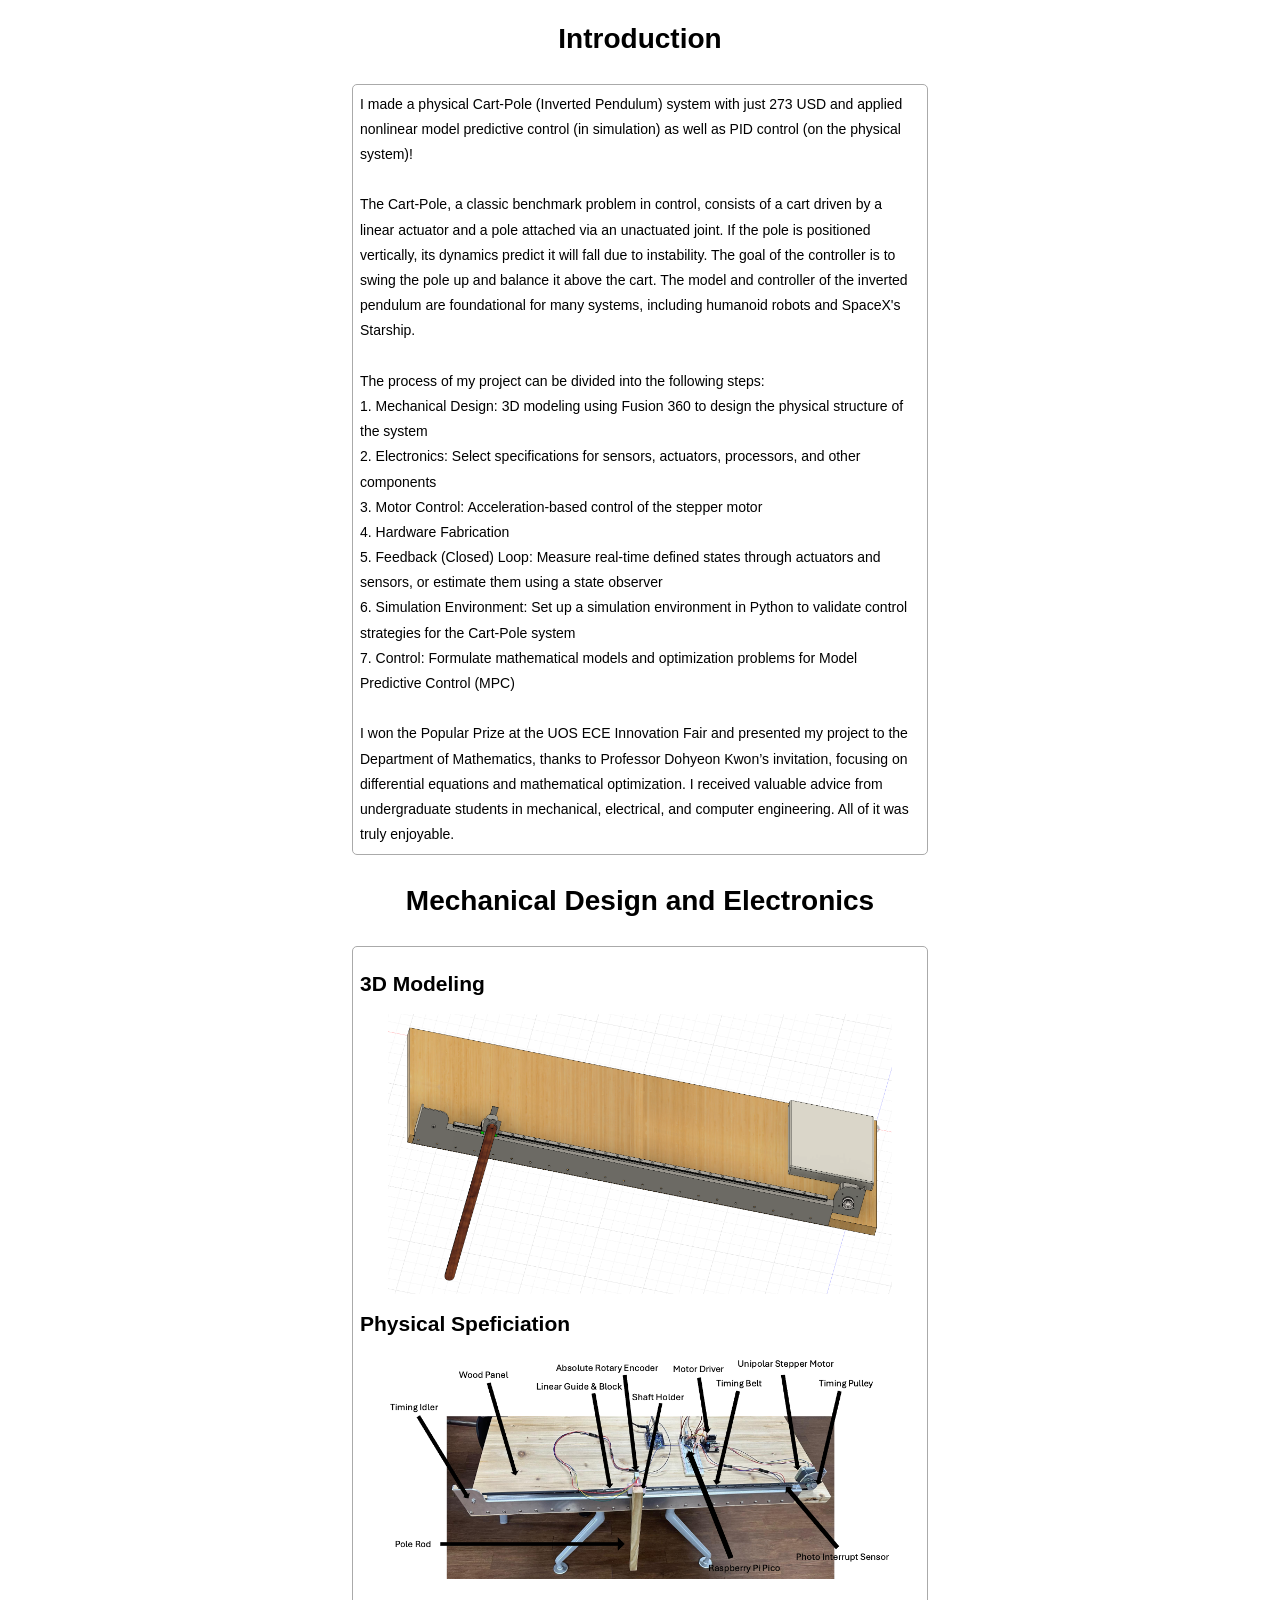
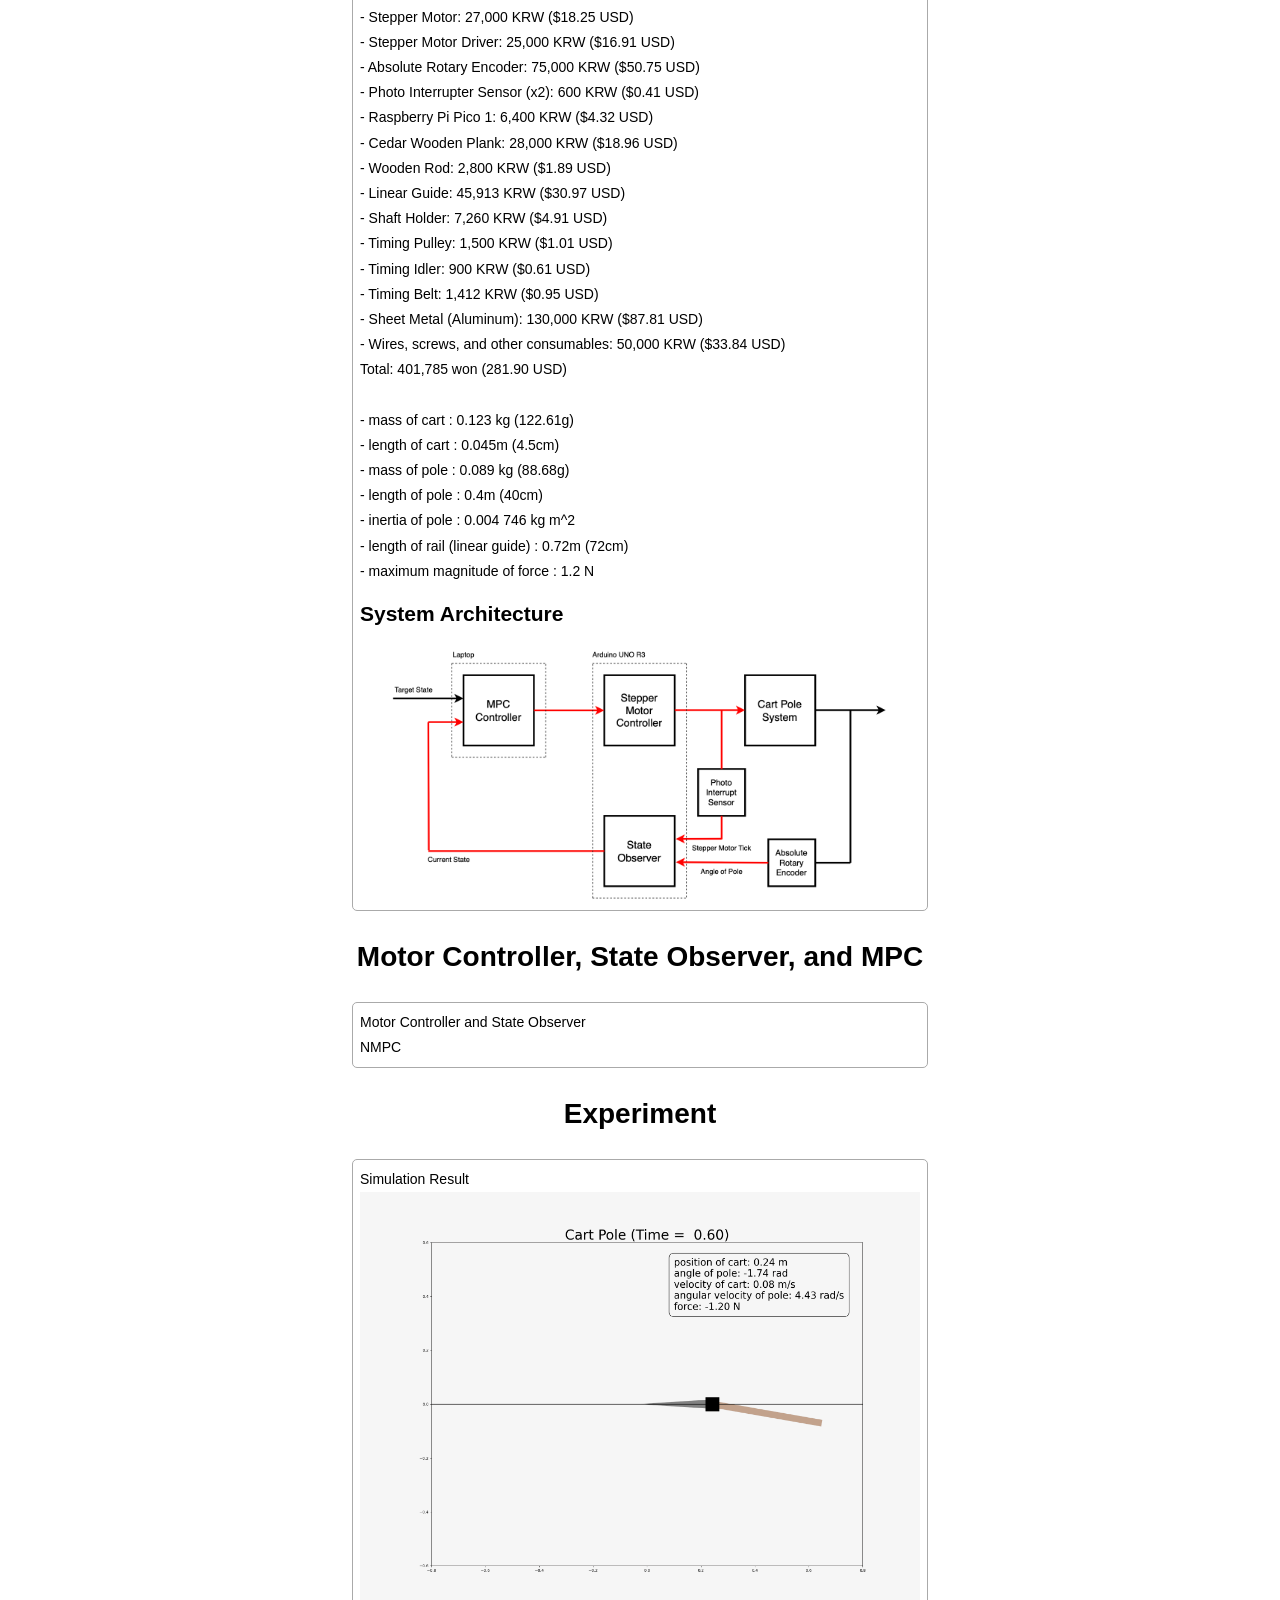
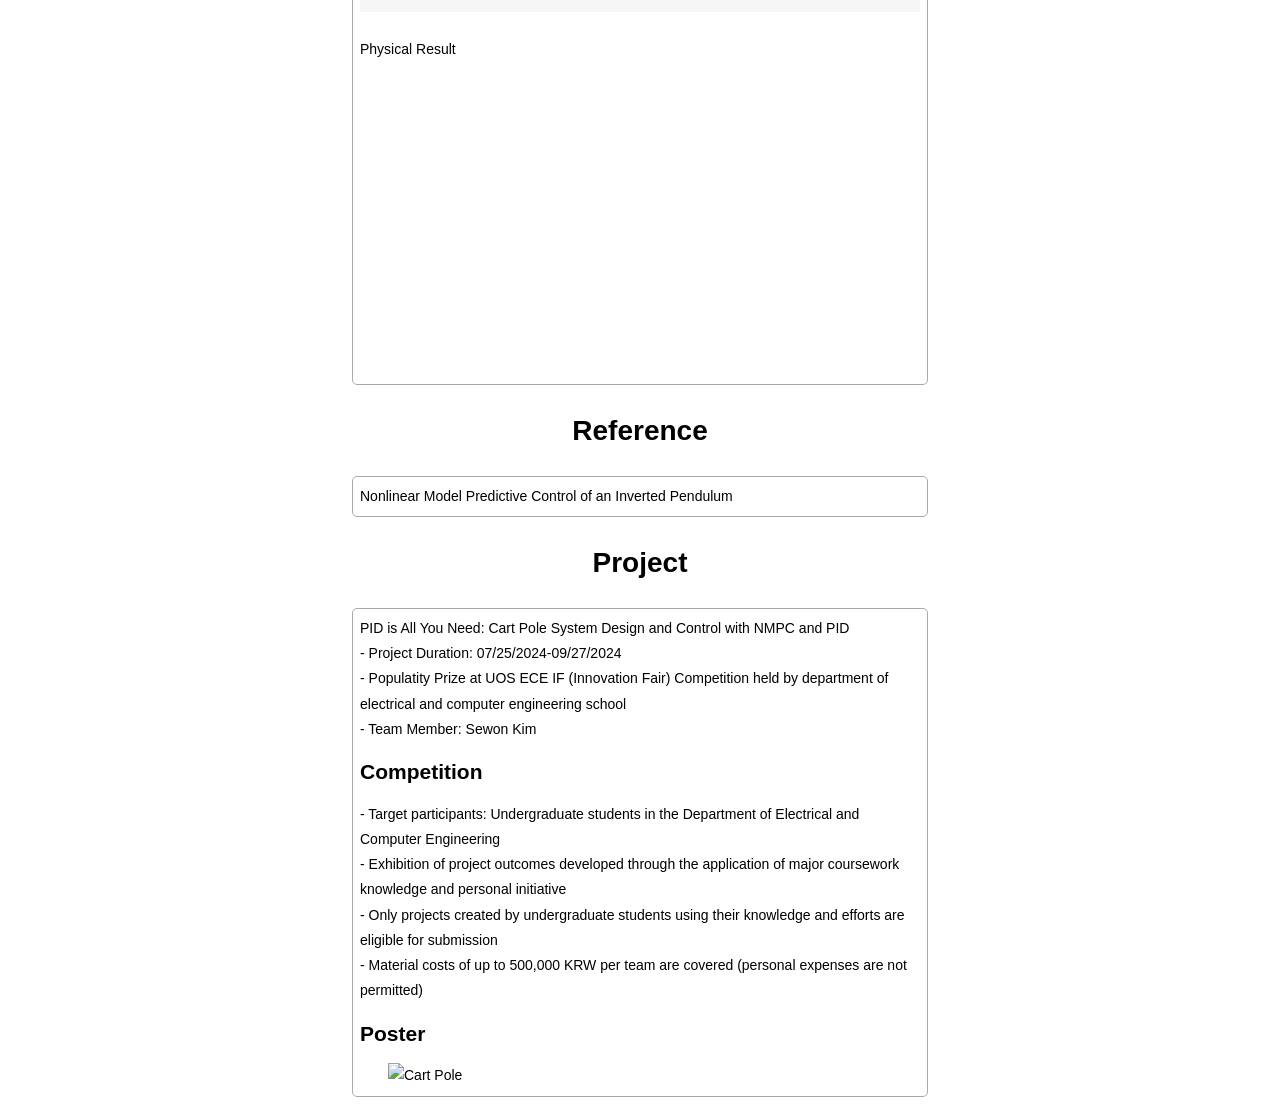
==== commit ac6ccc48: "update docs" ====
--- a/docs/index.html
+++ b/docs/index.html
@@ -15,9 +15,11 @@
             <div>
                 I made a physical Cart-Pole (Inverted Pendulum) system with just 273 USD and applied nonlinear model predictive control (in simulation) as well as PID control (on the physical system)!
             </div>
+            <br>
             <div>
                 The Cart-Pole, a classic benchmark problem in control, consists of a cart driven by a linear actuator and a pole attached via an unactuated joint. If the pole is positioned vertically, its dynamics predict it will fall due to instability. The goal of the controller is to swing the pole up and balance it above the cart. The model and controller of the inverted pendulum are foundational for many systems, including humanoid robots and SpaceX's Starship.
             </div>
+            <br>
             <div>
                 The process of my project can be divided into the following steps:
             </div>
@@ -42,11 +44,9 @@
             <div>
                 7. Control: Formulate mathematical models and optimization problems for Model Predictive Control (MPC)
             </div>
+            <br>
             <div>
-                Looking back, there are two things I feel could have been better. First, if my budget had allowed, I would have used a DC motor. Second, If I had the time and capabilities, I would have applied and compared NMPC and RL. (I’ll probably after my military service)
-            </div>
-            <div>
-                I won the Popular Prize at the UOS ECE Innovation Fair and presented my project to the Department of Mathematics, thanks to Professor Dohyeon Kwon’s invitation, focusing on differential equations and mathematical optimization. I received valuable advice from undergraduate students in mechanical, electrical, and computer engineering. These experiences reminded me that robotics thrives when different disciplines work together. All of it was truly enjoyable.
+                I won the Popular Prize at the UOS ECE Innovation Fair and presented my project to the Department of Mathematics, thanks to Professor Dohyeon Kwon’s invitation, focusing on differential equations and mathematical optimization. I received valuable advice from undergraduate students in mechanical, electrical, and computer engineering. All of it was truly enjoyable.
             </div>
         </div>
 
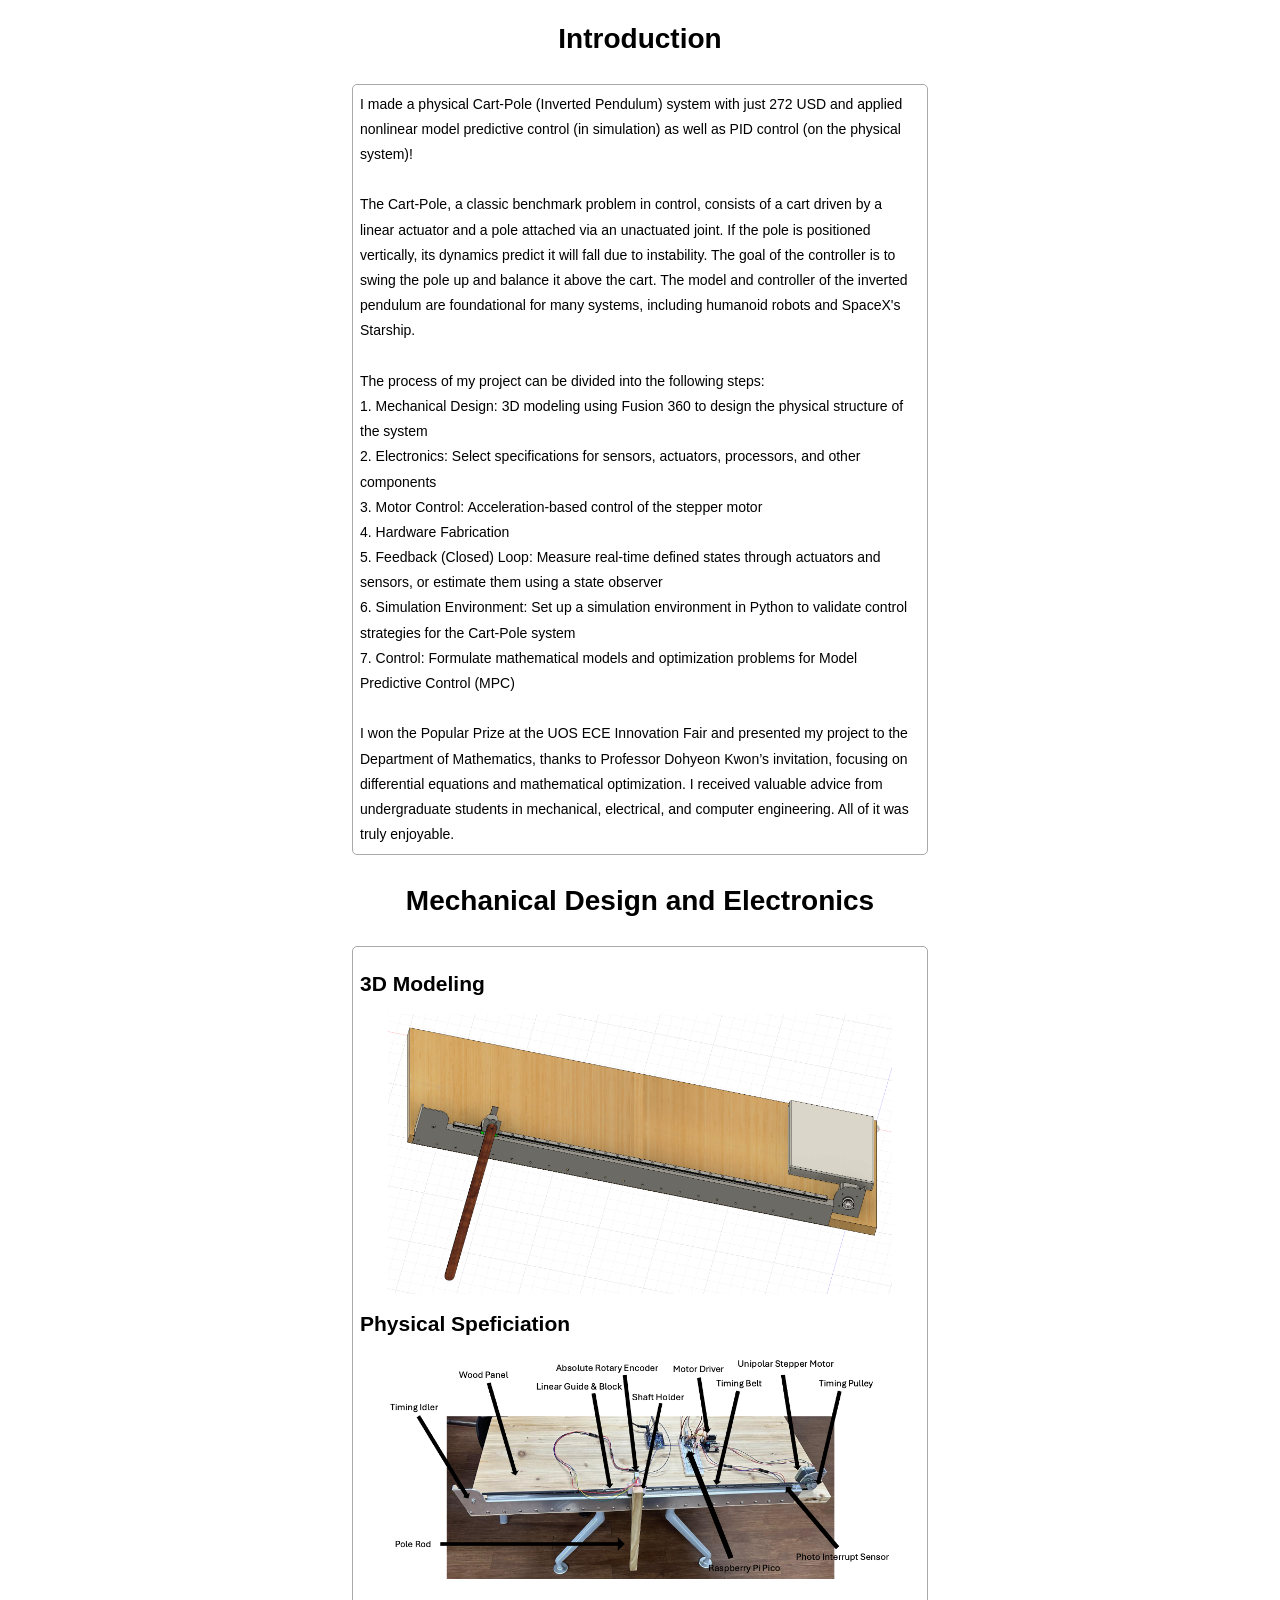
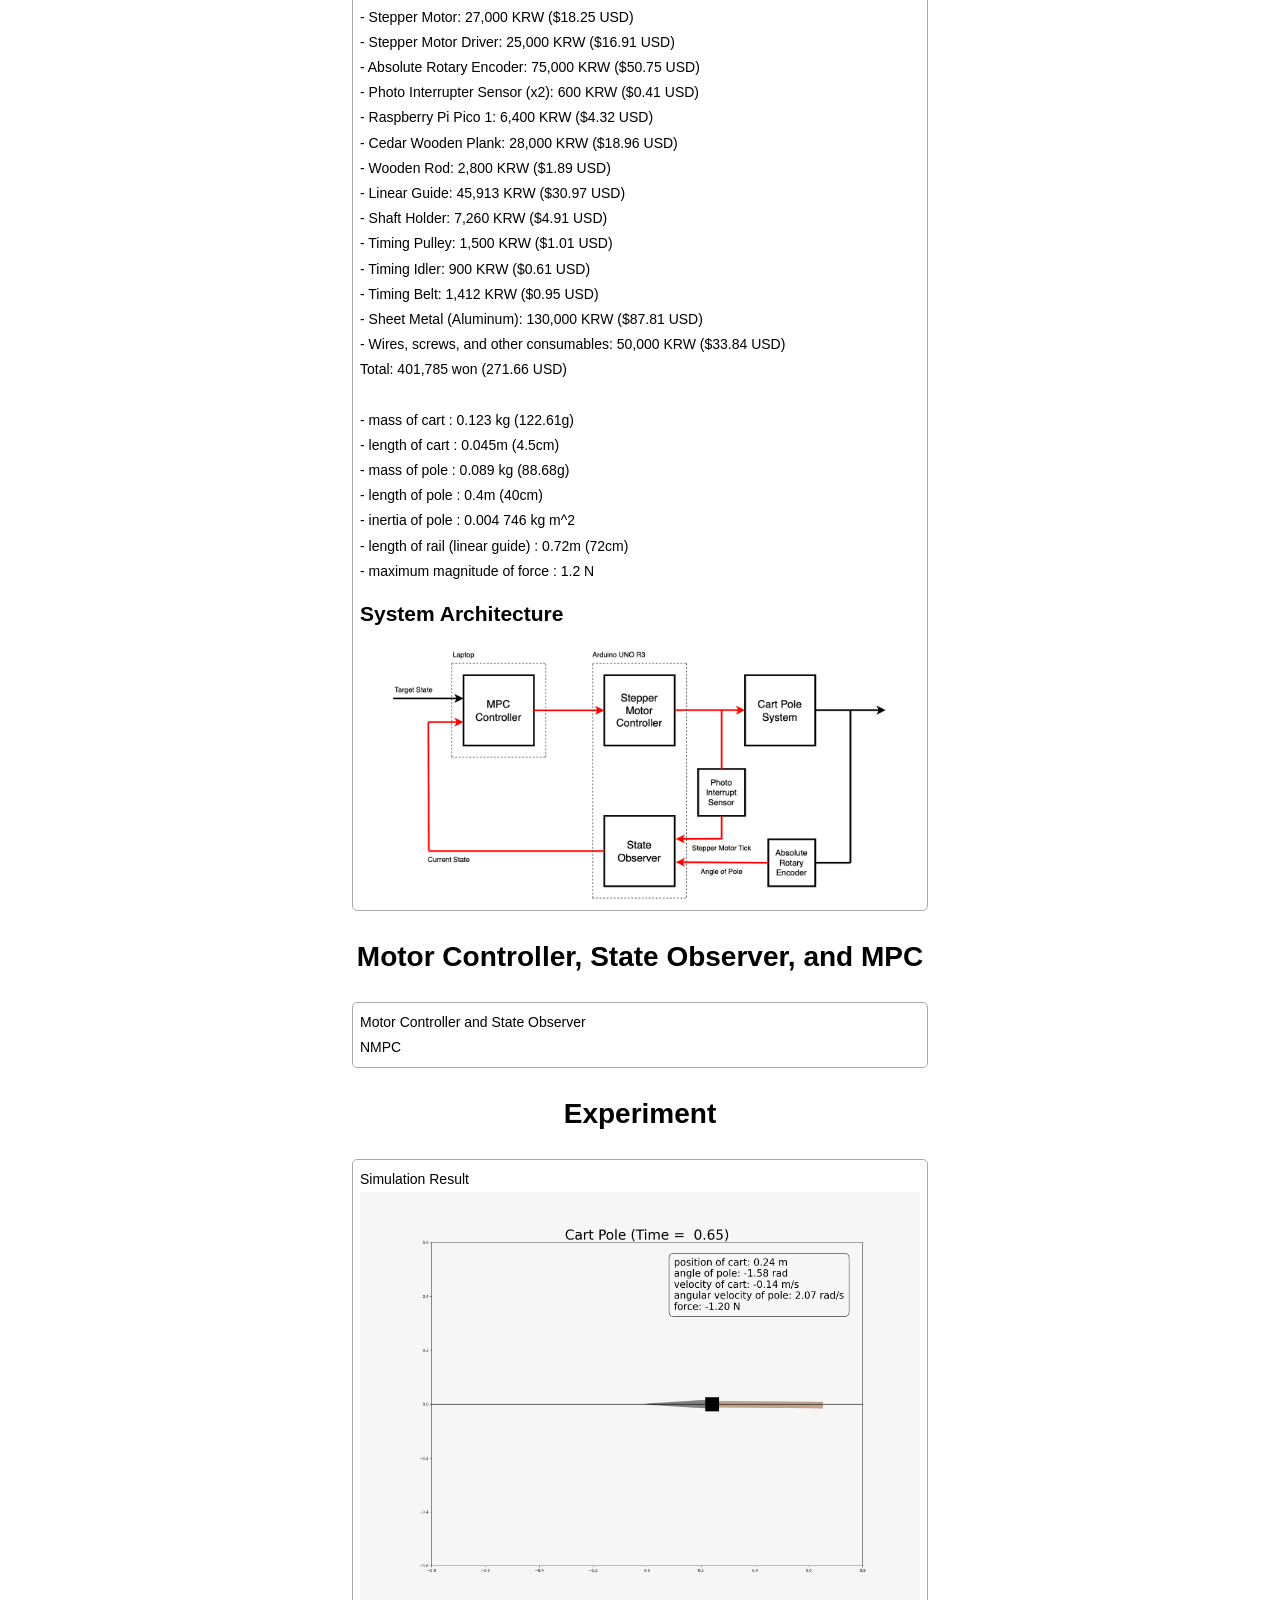
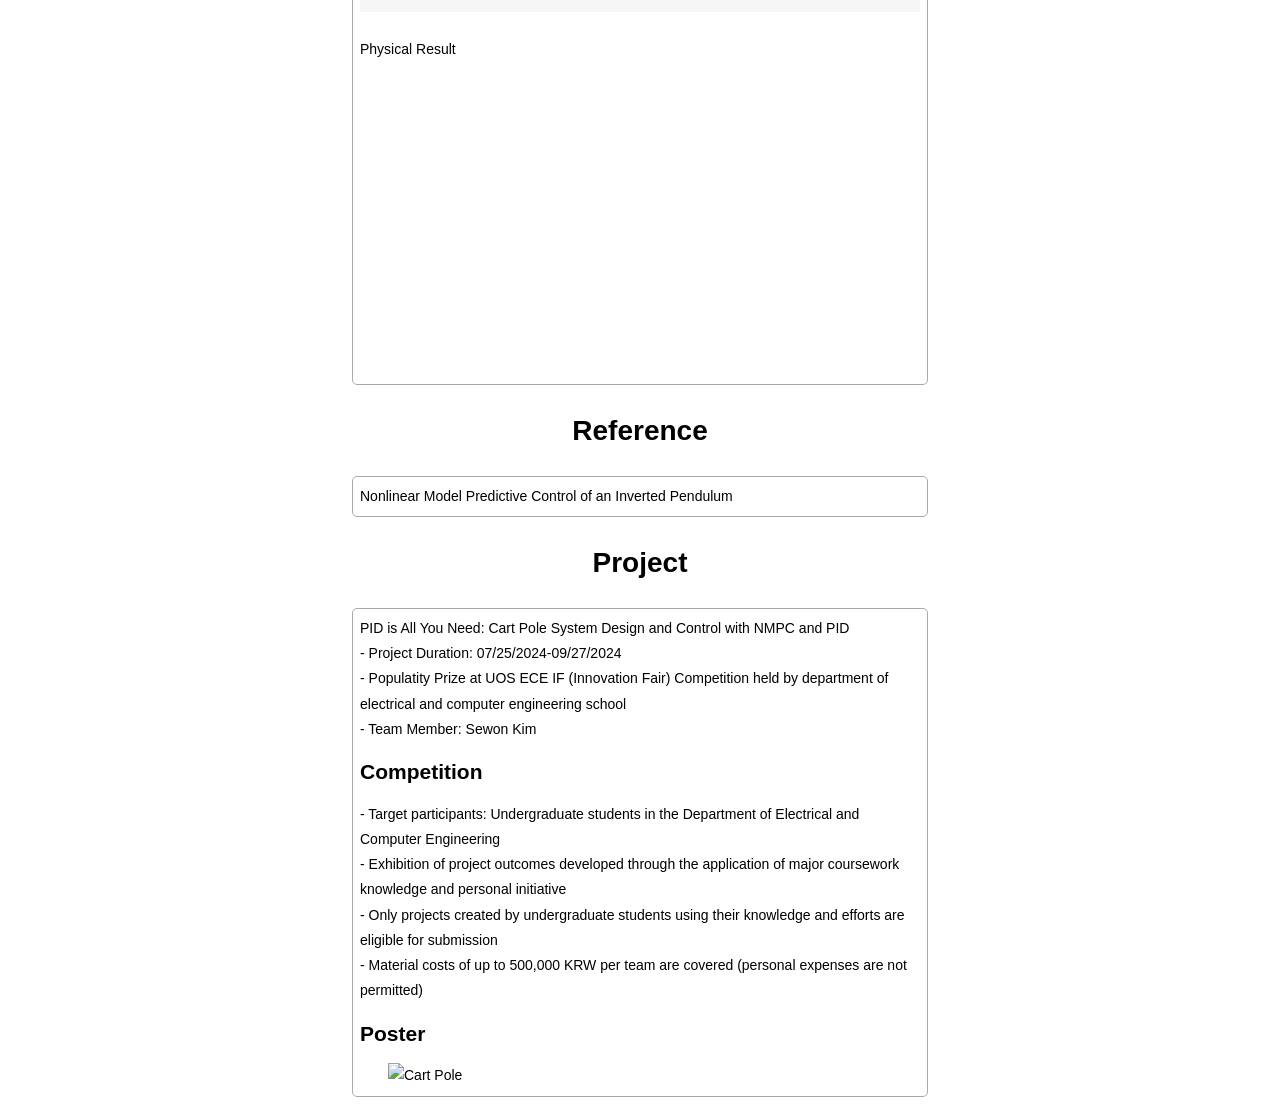
==== commit d90e9f00: "update docs" ====
--- a/docs/index.html
+++ b/docs/index.html
@@ -13,7 +13,7 @@
         <h1>Introduction</h1>
         <div class="box">
             <div>
-                I made a physical Cart-Pole (Inverted Pendulum) system with just 273 USD and applied nonlinear model predictive control (in simulation) as well as PID control (on the physical system)!
+                I made a physical Cart-Pole (Inverted Pendulum) system with just 272 USD and applied nonlinear model predictive control (in simulation) as well as PID control (on the physical system)!
             </div>
             <br>
             <div>
@@ -73,7 +73,7 @@
             <div>- Timing Belt: 1,412 KRW ($0.95 USD)</div>
             <div>- Sheet Metal (Aluminum): 130,000 KRW ($87.81 USD)</div>
             <div>- Wires, screws, and other consumables: 50,000 KRW ($33.84 USD)</div>
-            <div>Total: 401,785 won (281.90 USD)</div>
+            <div>Total: 401,785 won (271.66 USD)</div>
             <br>
 
             <div>- mass of cart : 0.123 kg (122.61g)</div>
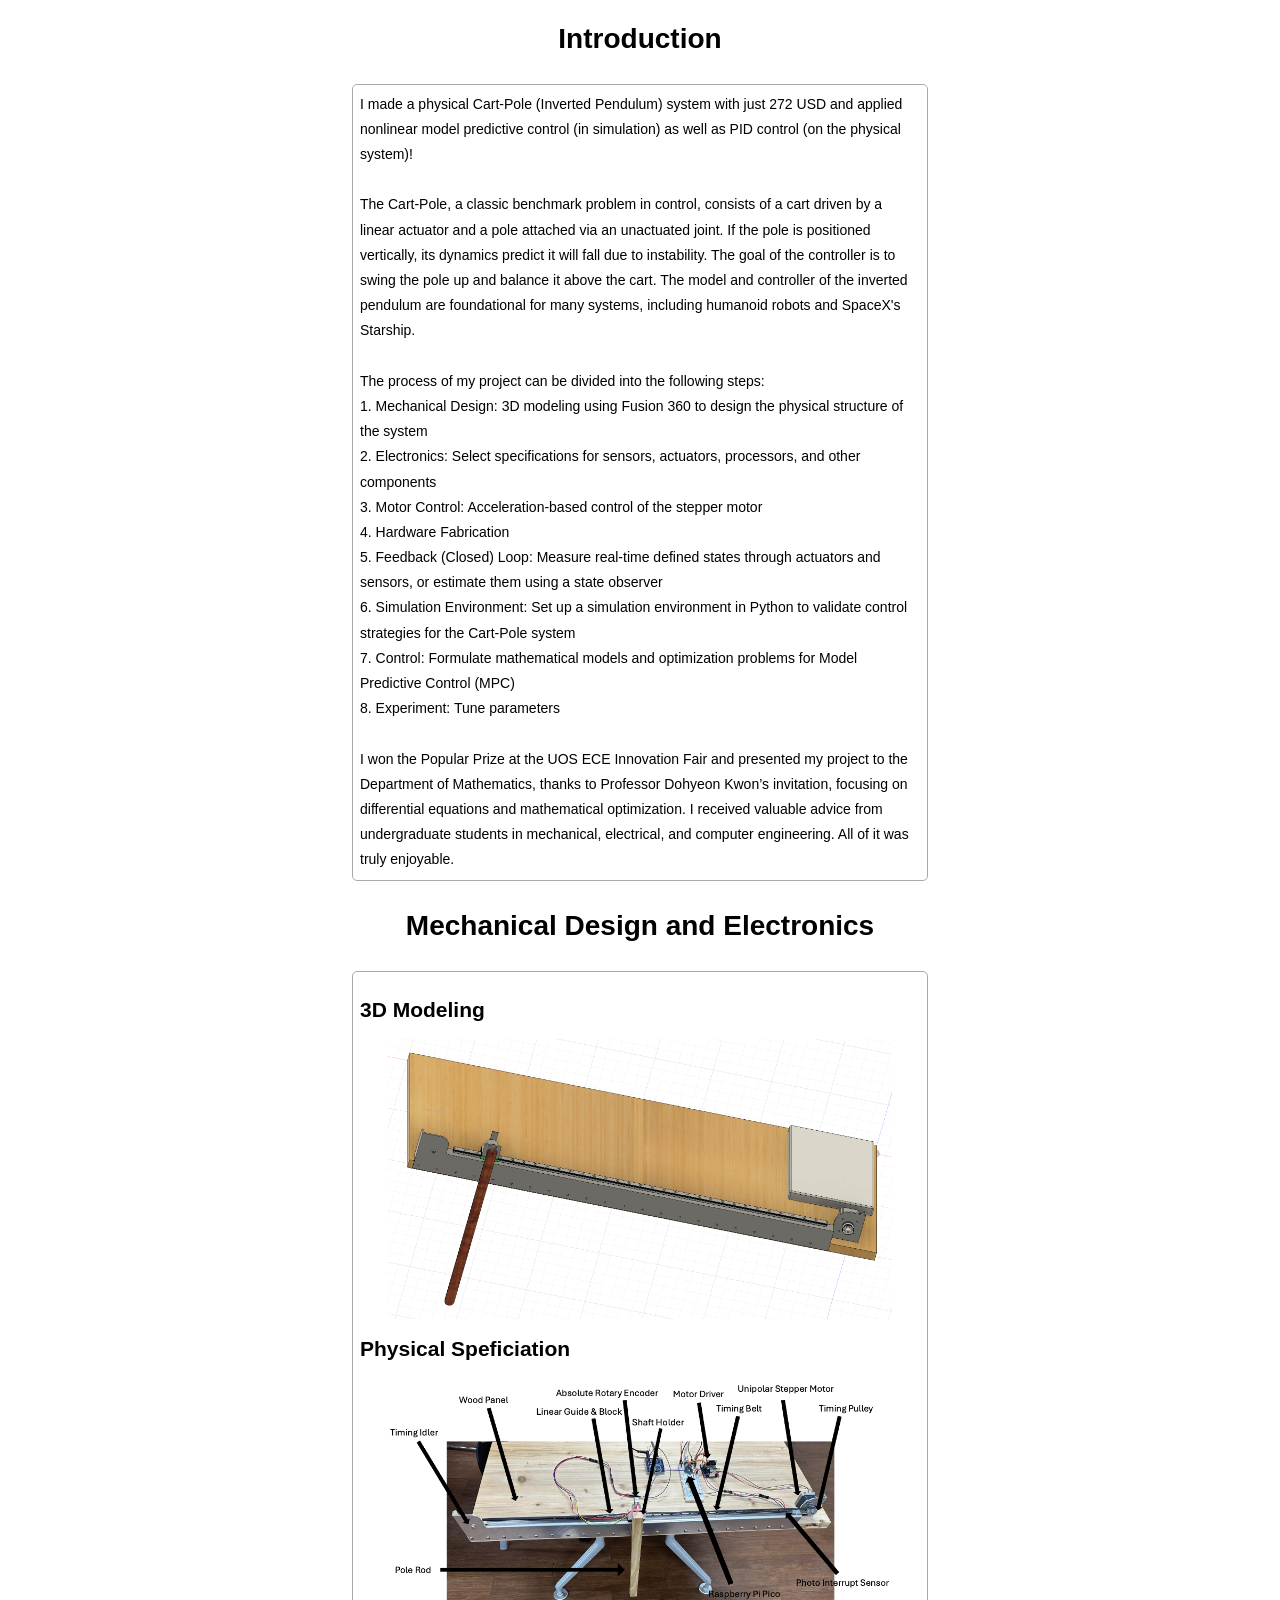
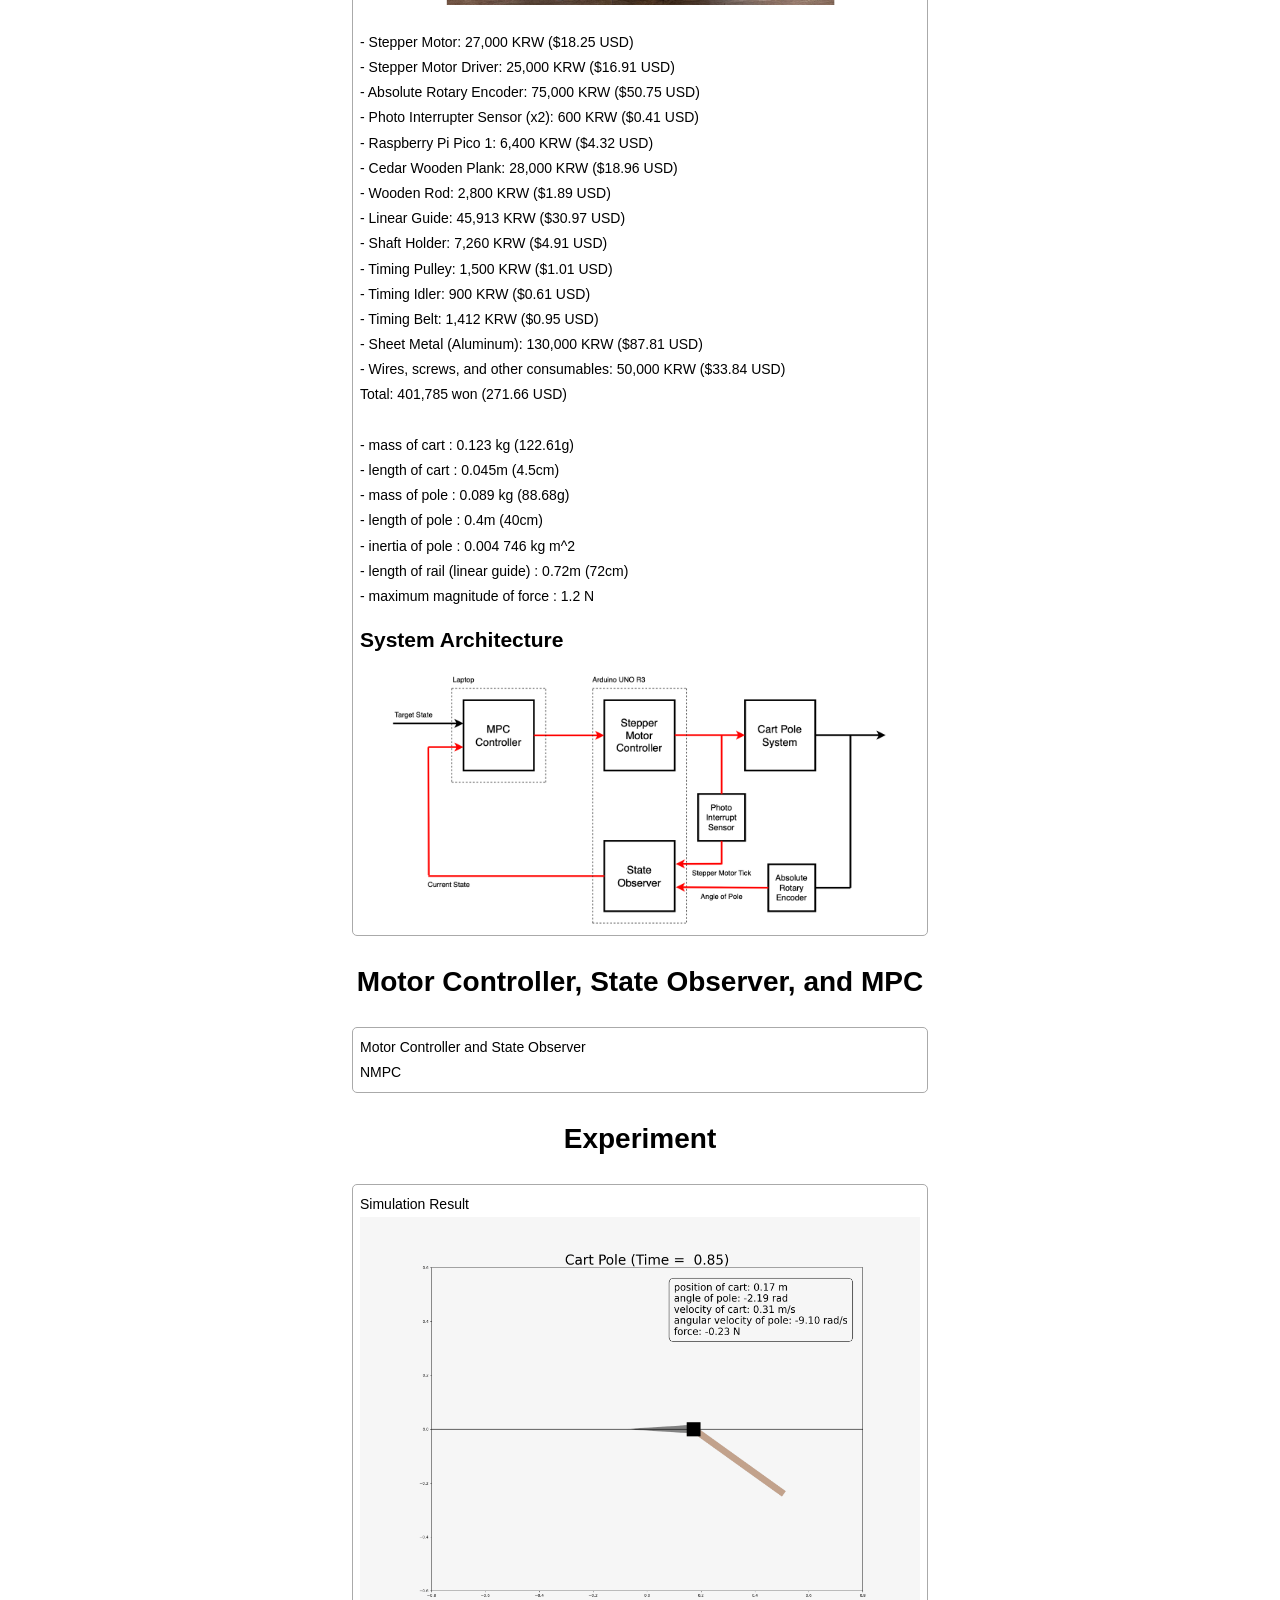
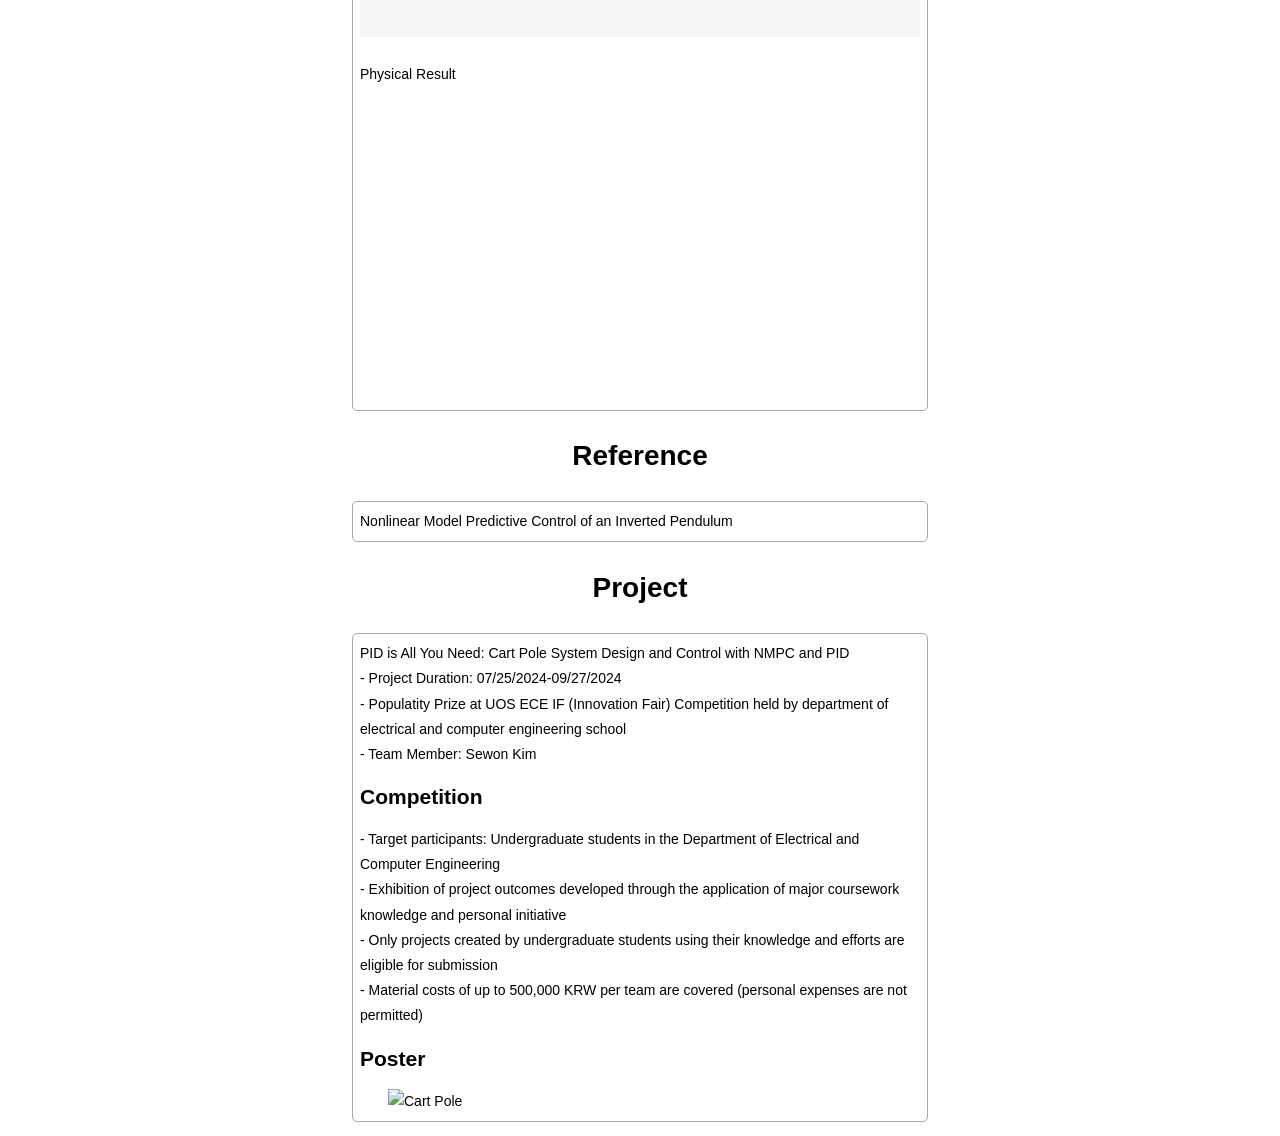
==== commit 3b6606b7: "update docs" ====
--- a/docs/index.html
+++ b/docs/index.html
@@ -43,6 +43,9 @@
             </div>
             <div>
                 7. Control: Formulate mathematical models and optimization problems for Model Predictive Control (MPC)
+            </div>
+            <div>
+                8. Experiment: Tune parameters
             </div>
             <br>
             <div>
